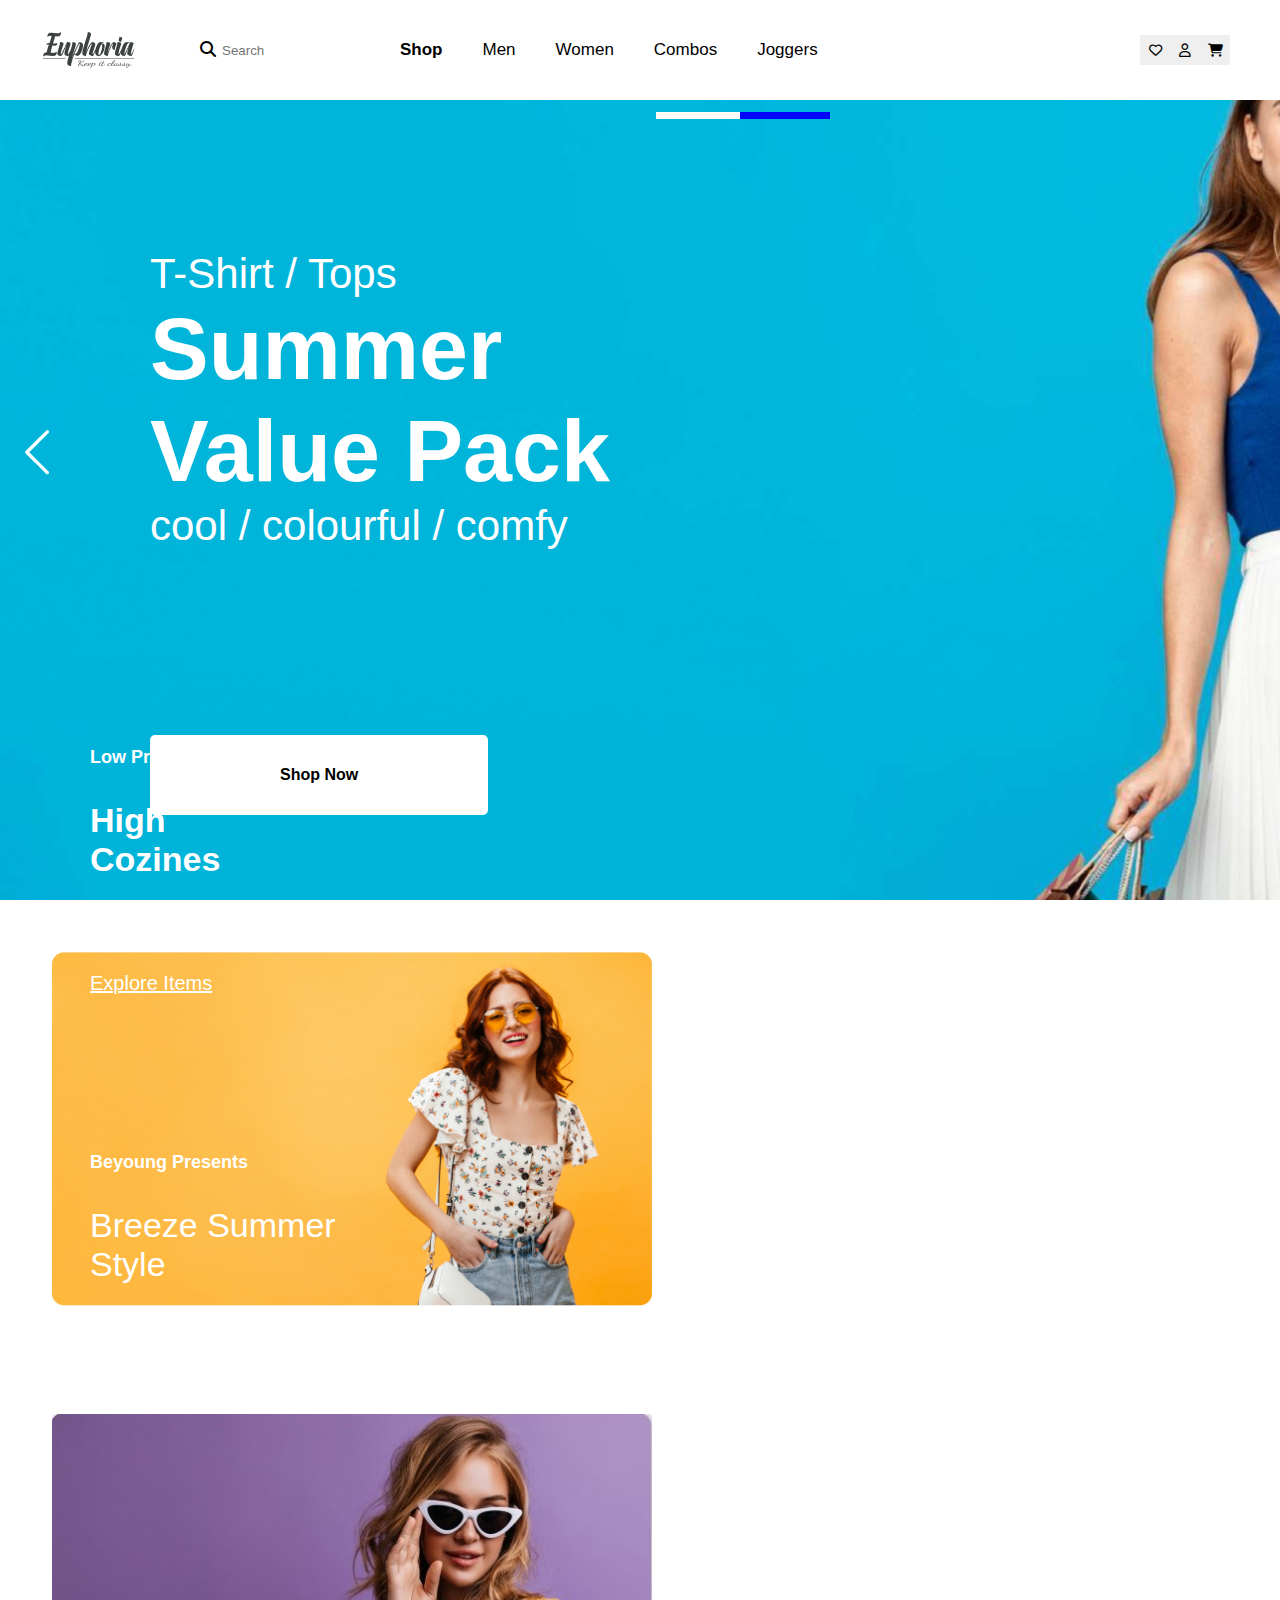
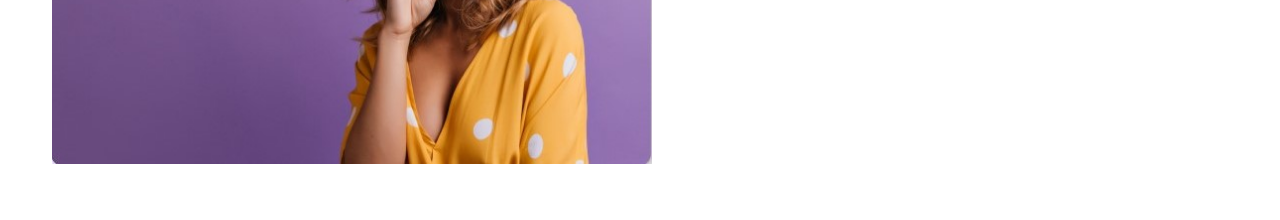
==== index.html @ ccf03753 "Add files via upload" ====
<!DOCTYPE html>
<head>
    <meta charset="UTF-8">
    <meta name="viewport" content="width=device-width, initial-scale=1.0">
    <title>Sukhoverkhov MobileFirst</title>
    <link rel="stylesheet" href="https://cdnjs.cloudflare.com/ajax/libs/font-awesome/6.4.2/css/all.min.css">
    <link rel="stylesheet" type="text/css" href="mobilefirst.css">
</head>
<body>
    <header class="header">
        <div class="content-wrap">
            <nav class="header-menu">
                <div class="logo">
                    <img src="images/taskbar.png" class="eup">
                </div>

                <div class="search-container">
                    <i class="fa-solid fa-magnifying-glass"></i>
                    <input type="text" placeholder="Search">
                </div>

                <div class="button-container">
                    <button class="favorite-button"><i class="fa-regular fa-heart"></i></button>
                    <button class="profile-button"><i class="fa-regular fa-user"></i></button>
                    <button class="cart-button"><i class="fa-solid fa-cart-shopping"></i></button>
                </div>

                <div class="main-menu">
                    <div id='menuIcons' class="main-menu_icons">
                        <i id='iconOpen' class="fa-solid fa-bars"></i>
                        <i id='iconClose' class="fa-solid fa-xmark hide"></i>
                    </div>
                    <ul id='mainMenu' class="menu-list hide">
                        <li>Shop</li>
                        <li>Men</li>
                        <li>Women</li>
                        <li>Combos</li>
                        <li>Joggers</li>
                    </ul>
                </div>
            </nav>
        </div>
    </header>
	
	
	<div class="lighblue-lady">
		<div class="arrows">
			<img src="images/arrowleft.png" class="left-arrow">
			
			<div class="right-arrow-container">
			<img src="images/arrowright.png" class="right-arrow">
			</div>
		</div>
		
		<div class="Shop-Now">
			<a href="#" class="shop-now-button">Shop Now</a>
		</div>
		
		<div class="LadyText">
			<div class="lady-text-1">
				T-Shirt / Tops
			</div>
			<div class="lady-text-2">
				Summer<br> Value Pack
			</div>
			<div class="lady-text-3">
				cool / colourful / comfy
			</div>
		</div>
		
			<div class="progress-bars">
            <div class="progress-bar active"></div>
            <div class="progress-bar"></div>	
        </div>
	</div>
	
	
	<div class="deals">	
		<div class="yellow">
				<img src="images/deal_yellow.jpg" class="deal-yellow">
				<div class="y-text-1">
				Low Price 
				</div>
				
				<div class="y-text-2">
				High<br>Cozines
				</div>
				
				<div class="y-text-3">
				UPTO 50% OFF
				</div>
				
				<div class="y-text-4">
				Explore Items
				</div>
		</div>
	
		<div class="purple">
			<img src="images/deal_purple.jpg" class="deal-purple">
				<div class="p-text-1">
				Beyoung Presents
				</div>
				
				<div class="p-text-2">
				Breeze Summer<br>Style
				</div>
			
				<div class="p-text-3">
				UPTO 50% OFF
				</div>
				
				<div class="p-text-4">
				Explore Items
				</div>
		</div>
		
	</div>
	
	
   
    <script src='scripts/script_sukhoverkhov.js'></script>
</body>
</html>
---- mobilefirst.css ----
* {
    margin: 0;
    padding: 0;
    box-sizing: border-box;
}

body {
	margin: 0;
}



/* Header */
.content-wrap {
    max-width: 100%;
    margin: 0 auto;
    padding: 0 20px;
}

.header-menu {
    display: flex;
    justify-content: space-between;
    height: 100px;
    align-items: center;
}

.logo {
	margin: 30px;
}

.search-container input[type="text"] {
    border: none;
    margin: 2px;
    outline: none;
}

.search-container {
	position: absolute;
	margin-left: 200px;
}

.button-container {
    display: flex;
	margin: 60px;
}

.button-container button {
    border: none;
    padding: 0;
    width: 30px;
    height: 30px;
}

.button-container button i {
    border: none;
}

.main-menu {
    font-family: "Causten", sans-serif;
    align-items: flex;
	margin-right: 600px;
}

.menu-list {
    list-style: none;
    position: absolute;
	background: #fff;
	width: 100px;
}

.main-menu i {
	cursor: pointer;
}

.hide {
	display: none;
}



/* Slider */
.lighblue-lady {
	height: 500px;
	width: 700px;
	background: url('images/slider.jpg') center center/cover no-repeat;
	background-size: cover;
}

.left-arrow {
	position: absolute;
	top: 34%;
	margin: 25px;
}

.right-arrow-container {
    display: flex;
    justify-content: flex-end;
}

.right-arrow {
	position: absolute;
	top: 35%;
	margin: 20px;
}

.shop-now-button {
	font-family: "Causten", sans-serif;
    display: inline-block;
    padding: 21px 80px; 
    background-color: #fff; 
    color: black; 
    text-decoration: none; 
    border-radius: 5px; 
    font-weight: bold;
	margin: 100px;
	position: absolute;
	top: 40%;
}

.shop-now-button:hover {
    background-color: #0056b3;
}

.lady-text-1 {
	font-family: 'Core Sans C', sans-serif;
    font-size: 22px;
	color: white; 
}

.lady-text-2 {
	font-family: 'Core Sans C', sans-serif;
    font-size: 48px;
	color: white; 
	font-weight: bold;
}

.lady-text-3 {
	font-family: 'Core Sans C', sans-serif;
    font-size: 22px;
	color: white; 
}

.LadyText {
	position: absolute;
	margin: 100px;
}

.progress-bars {
	text-align: center;
}

.progress-bar {
	display: inline-block;
	width: 90px; 
	height: 7px; 
	margin: -5px; 
	background-color: blue; 

}

.progress-bar.active {
	background-color: white; 

}



/* Deals */
.deal-yellow {
	width: 600px;
	margin: 52px;
}

.y-text-1 {
    font-family: Montserrat, sans-serif;
    font-size: 18px;
    font-weight: bold;
	color: white;
	margin: 90px;
	position: absolute;
	top: 73%;
}

.y-text-2 {
    font-family: 'Core Sans C', sans-serif;
    font-size: 34px;
    font-weight: bold;
	color: white;
	margin: 90px;
	position: absolute;
	top: 79%;
}

.y-text-3 {
    font-family: 'Core Sans C', sans-serif;
    font-size: 16px;
	color: white;
	margin: 90px;
	position: absolute;
	top: 90%;
}

.y-text-4 {
    font-family: 'Core Sans C', sans-serif;
    font-size: 20px;
    text-decoration: underline;
	color: white;
	margin: 90px;
	position: absolute;
	top: 98%;
}

.deal-purple {
	width: 600px;
	margin: 52px;

}

.p-text-1 {
    font-family: 'Core Sans C', sans-serif;
    font-size: 18px;
    font-weight: bold;
	color: white;
	margin: 90px;
	position: absolute;
	top: 118%;
}

.p-text-2 {
	font-family: 'Core Sans C', sans-serif;
    font-size: 34px;
	color: white;
	margin: 90px;
	position: absolute;
	top: 124%;
}

.p-text-3 {
	font-family: 'Core Sans C', sans-serif;
    font-size: 16px;
	color: white;
	margin: 90px;
	position: absolute;
	top: 138%;
}

.p-text-4 {
	font-family: 'Core Sans C', sans-serif;
	font-size: 20px;
	text-decoration: underline;
	color: white;
	margin: 90px;
	position: absolute;
	top: 143%;
}


/* Media queries */
@media (min-width: 680px) {
	
	/* Header */
    .main-menu i {
        display: none;
    }

    .main-menu {
        font-size: 17px;
    }

    .content-wrap {
        padding: 0;
    }

    .menu-list {
        position: static;
        display: flex;
        right: 0;
    }

    .menu-list li {
        margin: 0 20px;
    }

    .button-container {
		order: 3;
    }
	
	.menu-list li:first-child {
		font-weight: bold;
	}

	.menu-list li:not(:first-child) {
		font-weight: 100;
	}
	
	/* Slider */
	.lighblue-lady {
		height: 800px;
		width: 1485px;
		background: url('images/slider_pc.jpg');
	}
	
	.left-arrow {
		top: 45%;
	}

	.right-arrow {
		top: 46.3%;
	}
	
	.shop-now-button {
		margin: 150px;
		padding: 31px 130px;
		top: 65%;
	}
	
	.lady-text-1 {
		font-size: 42px;
	}

	.lady-text-2 {
		font-size: 88px;
	}

	.lady-text-3 {
		font-size: 42px;
	}

	.LadyText {
		margin: 150px;
	}

}

@media (min-width: 1485px) {
	/* Slider */
    .lighblue-lady {
        width: 100%;
        background: url('images/slider_pc.jpg');
    }
}

@media (min-width: 1800px) {
	/* Slider */
	.left-arrow {
		top: 43%;
	}
	
    .right-arrow {
		top: 43%;
	}
}
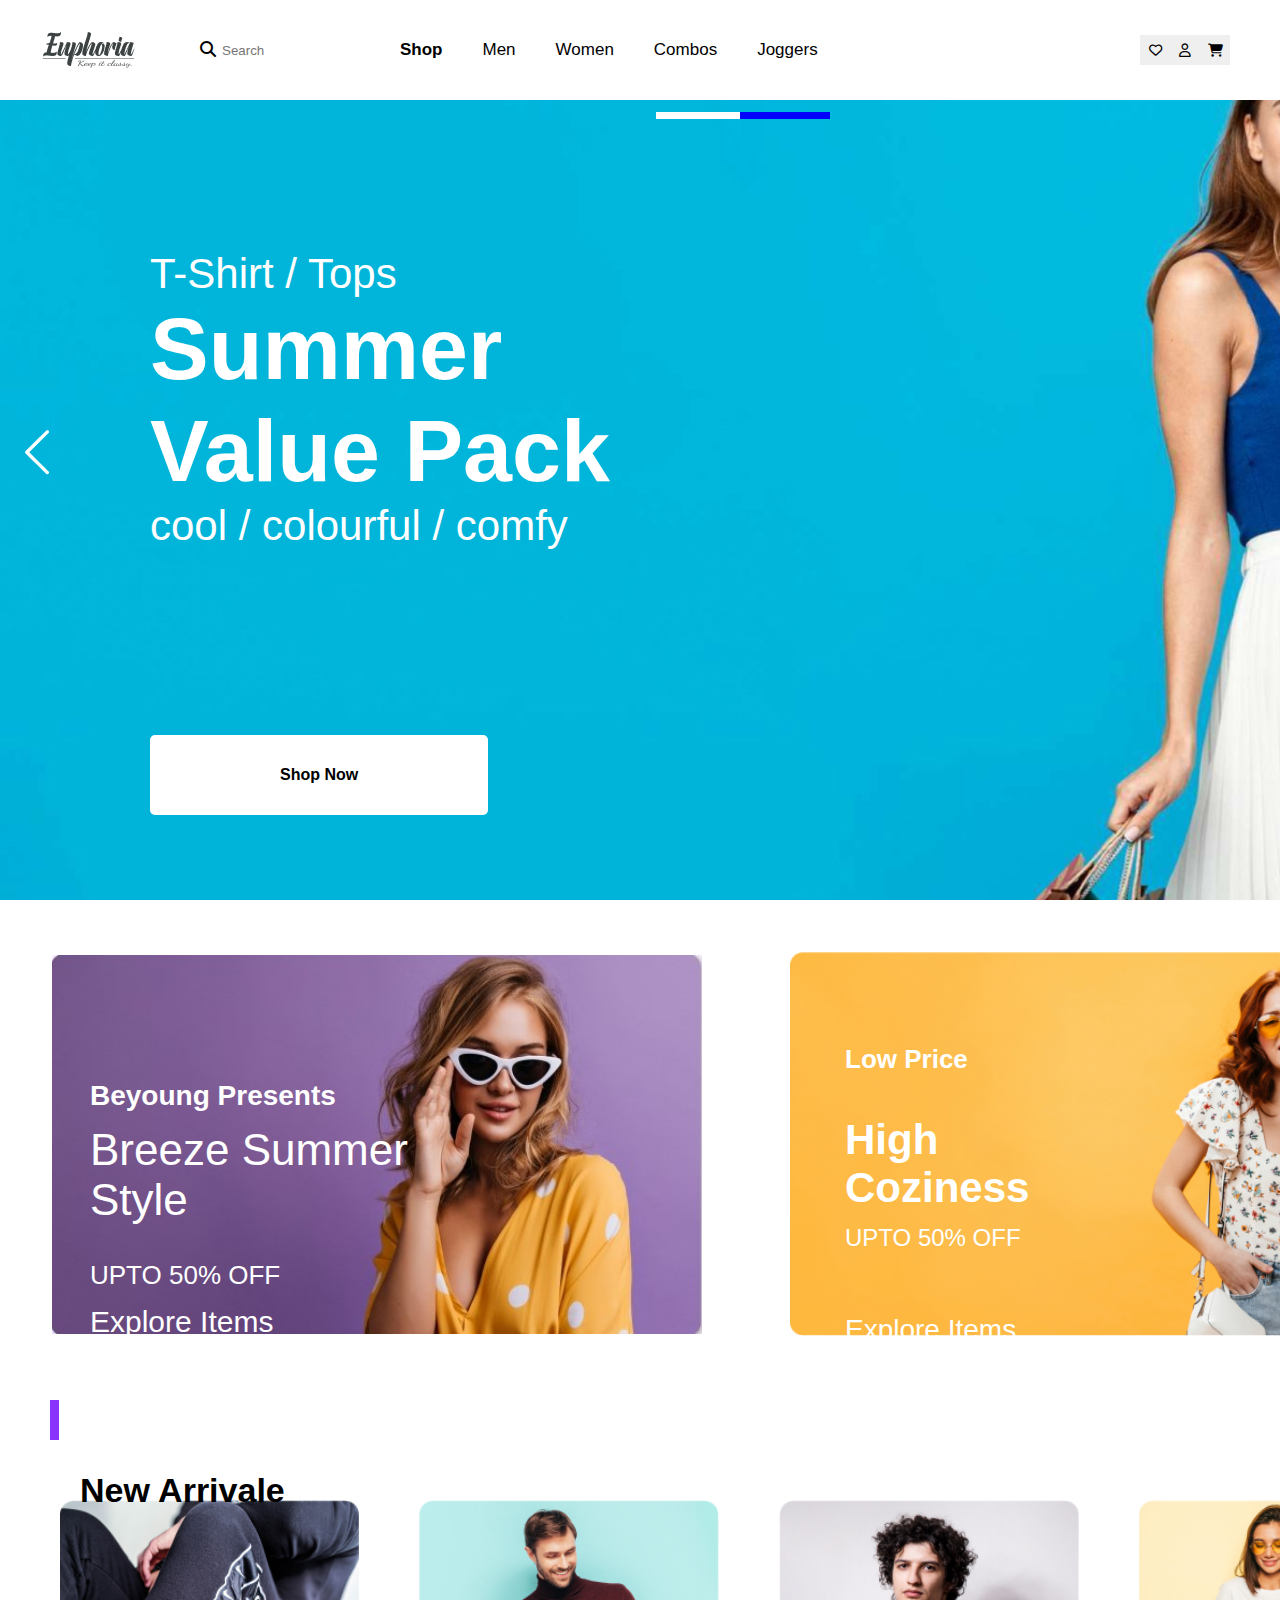
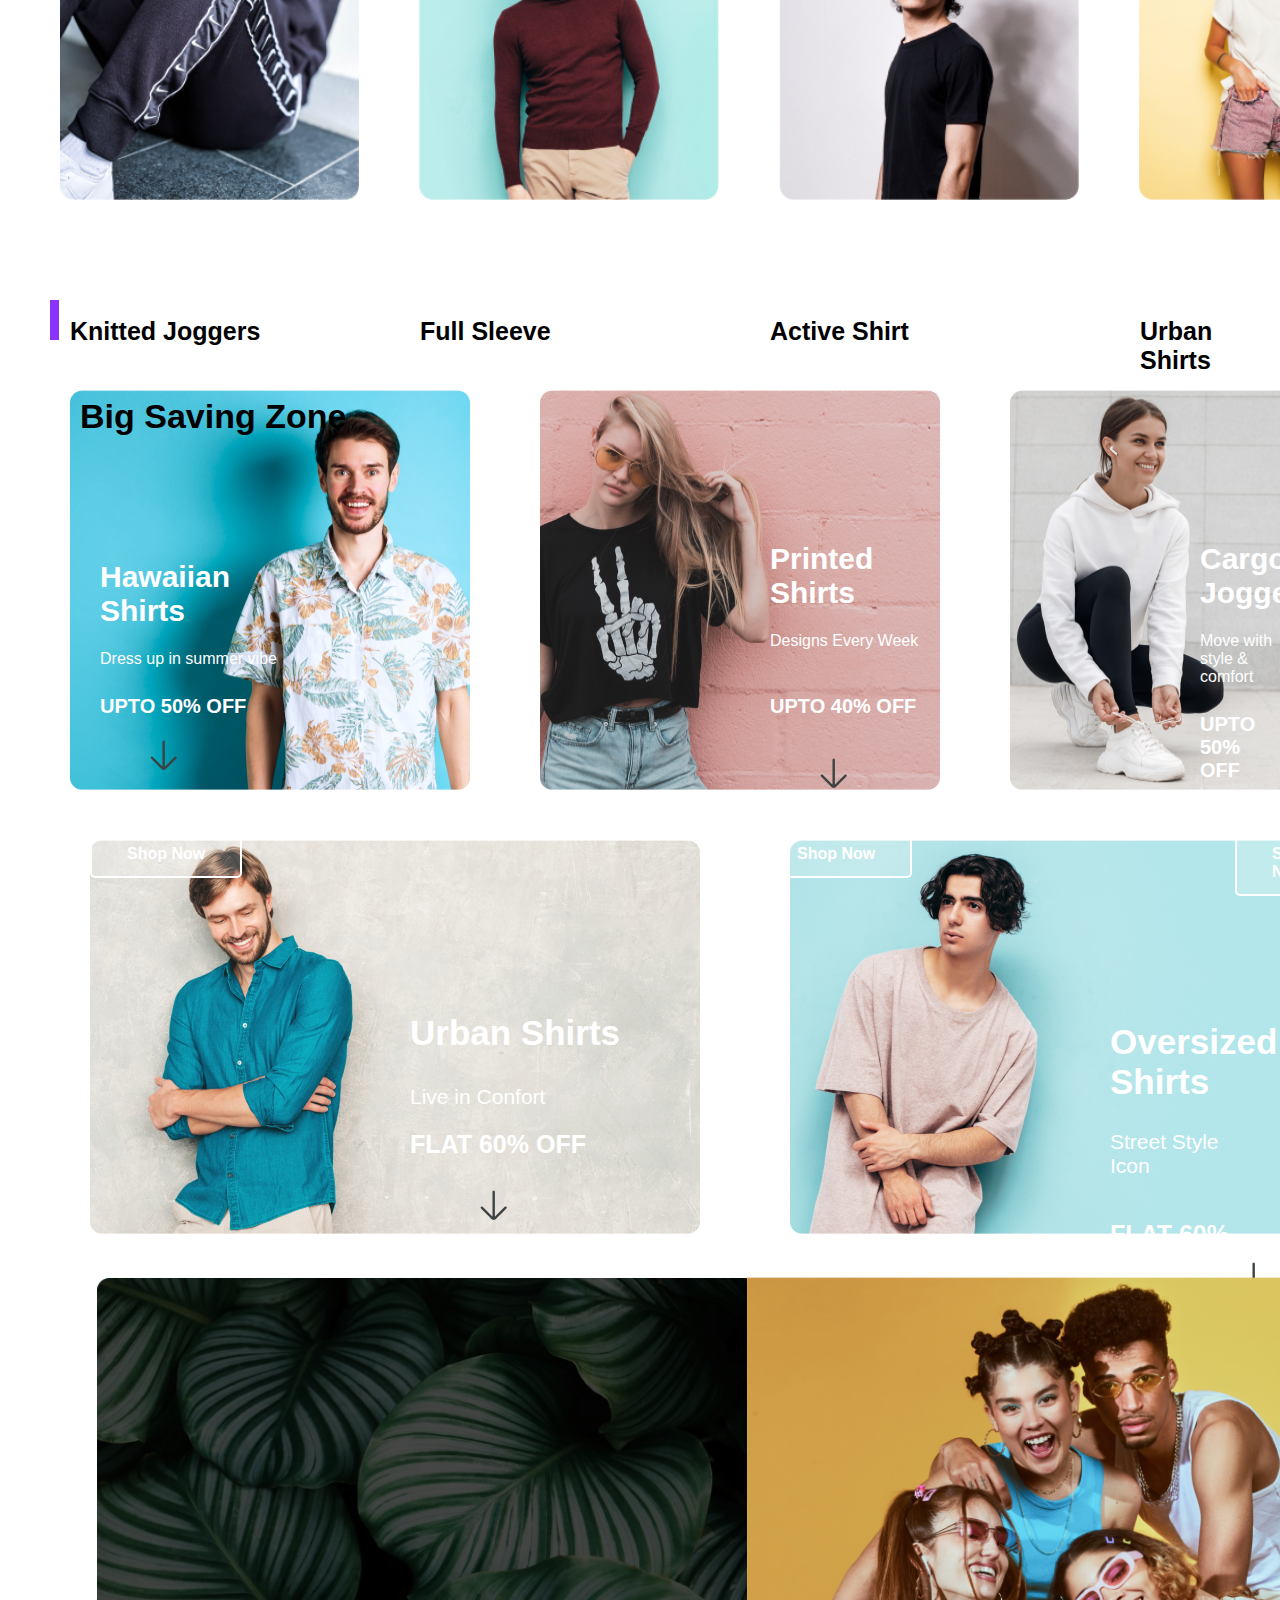
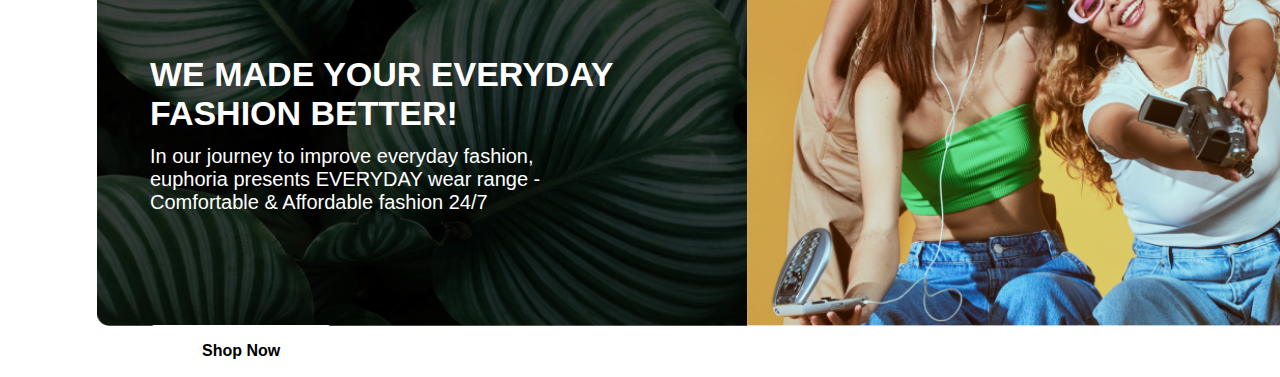
==== commit 9cfbebb9: "Add files via upload" ====
--- a/index.html
+++ b/index.html
@@ -75,49 +75,98 @@
 	</div>
 	
 	
-	<div class="deals">	
+	<div class="deals">
 		<div class="yellow">
-				<img src="images/deal_yellow.jpg" class="deal-yellow">
-				<div class="y-text-1">
-				Low Price 
-				</div>
-				
-				<div class="y-text-2">
-				High<br>Cozines
-				</div>
-				
-				<div class="y-text-3">
-				UPTO 50% OFF
-				</div>
-				
-				<div class="y-text-4">
-				Explore Items
-				</div>
+			<img src="images/deal_yellow.jpg" class="deal-yellow">
+			<div class="y-text-1">Low Price</div>
+			<div class="y-text-2">High<br>Coziness</div>
+			<div class="y-text-3">UPTO 50% OFF</div>
+			<div class="y-text-4">Explore Items</div>
 		</div>
-	
+
 		<div class="purple">
 			<img src="images/deal_purple.jpg" class="deal-purple">
-				<div class="p-text-1">
-				Beyoung Presents
-				</div>
-				
-				<div class="p-text-2">
-				Breeze Summer<br>Style
-				</div>
-			
-				<div class="p-text-3">
-				UPTO 50% OFF
-				</div>
-				
-				<div class="p-text-4">
-				Explore Items
-				</div>
+			<div class="p-text-1">Beyoung Presents</div>
+			<div class="p-text-2">Breeze Summer<br>Style</div>
+			<div class="p-text-3">UPTO 50% OFF</div>
+			<div class="p-text-4">Explore Items</div>
 		</div>
+	</div>
+	
+	<div class="New-Arrivale">
+		<div class="new-ar-rectangle"></div>
+		<div class="new-ar-rectangle-text">New Arrivale</div>
+		<div class = "new-ar-images">
+			<img src="images/new-arrival_1.png" class="new-ar-photo-1">
+			<div class = "new-ar-text-1"> Knitted Joggers </div>
+			<img src="images/new-arrival_2.png" class="new-ar-photo-2">
+			<div class = "new-ar-text-2"> Full Sleeve </div>
+			<img src="images/new-arrival_3.png" class="new-ar-photo-3">
+			<div class = "new-ar-text-3"> Active Shirt </div>
+			<img src="images/new-arrival_4.png" class="new-ar-photo-4">
+			<div class = "new-ar-text-4"> Urban Shirts </div>
+		</div>	
+	</div>
+	
+	<img src="images/arrow-down.png" class="img-arrow-1"> 
+	<img src="images/arrow-down.png" class="img-arrow-2"> 
+	<img src="images/arrow-down.png" class="img-arrow-3"> 
+	<div class="bsz-rectangle"></div>
+	<div class="bsz-rectangle-text">Big Saving Zone</div>	
+	<div class="big-saving-zone-1">	
+		<img src="images/big-saving-zone_1.png" class="bsz-photo-1">
+		<div class = "bsz-img1-text-1"> Hawaiian<br>Shirts </div>
+		<div class = "bsz-img1-text-2"> Dress up in summer vibe </div>
+		<div class = "bsz-img1-text-3"> UPTO 50% OFF </div>
 		
+		<div class="shop-now-1"> <a href="#" class="shop-now-button-1">Shop Now</a> </div>
+		
+		<img src="images/big-saving-zone_2.png" class="bsz-photo-2">
+		<div class = "bsz-img2-text-1"> Printed<br>Shirts </div>
+		<div class = "bsz-img2-text-2"> Designs Every Week </div>
+		<div class = "bsz-img2-text-3"> UPTO 40% OFF </div>
+
+		<div class="shop-now-2"> <a href="#" class="shop-now-button-2">Shop Now</a> </div>
+		
+		<img src="images/big-saving-zone_3.png" class="bsz-photo-3">
+		<div class = "bsz-img3-text-1"> Cargo<br>Joggers </div>
+		<div class = "bsz-img3-text-2"> Move with style & comfort </div>
+		<div class = "bsz-img3-text-3"> UPTO 50% OFF  </div>
+		
+		<div class="shop-now-3"> <a href="#" class="shop-now-button-3">Shop Now</a> </div>
+	</div>
+	<img src="images/arrow-down.png" class="img-arrow-4"> 
+	<img src="images/arrow-down.png" class="img-arrow-5"> 
+	<div class="big-saving-zone-2">	
+		<img src="images/big-saving-zone_4.png" class="bsz-photo-4">
+		<div class = "bsz-img4-text-1"> Urban Shirts </div>
+		<div class = "bsz-img4-text-2"> Live in Confort </div>
+		<div class = "bsz-img4-text-3"> FLAT 60% OFF </div>
+
+		<img src="images/big-saving-zone_5.png" class="bsz-photo-5">
+		<div class = "bsz-img5-text-1"> Oversized Shirts </div>
+		<div class = "bsz-img5-text-2"> Street Style Icon </div>
+		<div class = "bsz-img5-text-3"> FLAT 60% OFF  </div>
+	</div>
+	<div class = "shop-now_pc">
+		<div class="shop-now-1_pc"> <a href="#" class="shop-now-button-1_pc">Shop Now</a> </div>
+		<div class="shop-now-2_pc"> <a href="#" class="shop-now-button-2_pc">Shop Now</a> </div>
+		<div class="shop-now-3_pc"> <a href="#" class="shop-now-button-3_pc">Shop Now</a> </div>
+		<div class="shop-now-4"> <a href="#" class="shop-now-button-4">Shop Now</a> </div>
+		<div class="shop-now-5"> <a href="#" class="shop-now-button-5">Shop Now</a> </div>
 	</div>
 	
 	
-   
+	<div class="fashion-better">
+<div class="fashion-better-img">
+		<img src="images/Better_Fashion_1.png" class="fashion-better-img_1"> 
+		<img src="images/Better_Fashion_2.png" class="fashion-better-img_2"> 	
+	</div>
+		<div class = "fashion-text-1"> WE MADE YOUR EVERYDAY<br>FASHION BETTER! </div>
+		<div class = "fashion-text-2"> In our journey to improve everyday fashion,<br> euphoria presents EVERYDAY wear range - <br>Comfortable & Affordable fashion 24/7 </div>
+		<a href="#" class="shop-now-fashion-better">Shop Now</a> 	
+	</div>
+	
     <script src='scripts/script_sukhoverkhov.js'></script>
 </body>
 </html>
--- a/mobilefirst.css
+++ b/mobilefirst.css
@@ -7,7 +7,6 @@
 body {
 	margin: 0;
 }
-
 
 
 /* Header */
@@ -75,7 +74,6 @@
 .hide {
 	display: none;
 }
-
 
 
 /* Slider */
@@ -155,14 +153,12 @@
 	height: 7px; 
 	margin: -5px; 
 	background-color: blue; 
-
 }
 
 .progress-bar.active {
 	background-color: white; 
 
 }
-
 
 
 /* Deals */
@@ -223,7 +219,7 @@
 	color: white;
 	margin: 90px;
 	position: absolute;
-	top: 118%;
+	top: 126%;
 }
 
 .p-text-2 {
@@ -232,7 +228,7 @@
 	color: white;
 	margin: 90px;
 	position: absolute;
-	top: 124%;
+	top: 132%;
 }
 
 .p-text-3 {
@@ -241,7 +237,7 @@
 	color: white;
 	margin: 90px;
 	position: absolute;
-	top: 138%;
+	top: 146%;
 }
 
 .p-text-4 {
@@ -251,13 +247,318 @@
 	color: white;
 	margin: 90px;
 	position: absolute;
-	top: 143%;
+	top: 151%;
+}
+
+/* New Arrival */
+.new-ar-rectangle {
+	width: 9px; 
+	height: 40px; 
+	margin: 50px;
+	background-color: #8A33FD; 
+}
+
+.new-ar-rectangle-text {
+	font-family: 'Core Sans C', sans-serif;
+	font-size: 34px;
+	margin: 80px;
+	position: absolute;
+	top: 174.5%;
+	font-weight: bold;
+}	
+
+.new-ar-photo-1,
+.new-ar-photo-2,
+.new-ar-photo-3, 
+.new-ar-photo-4 {
+	width: 400px; 
+	margin-left: 150px;
+	margin-bottom: 50px;
+}
+
+.new-ar-text-1, 
+.new-ar-text-2, 
+.new-ar-text-3, 
+.new-ar-text-4 {
+	font-family: 'Causten', sans-serif;
+	font-size: 25px;
+	font-weight: bold;
+}
+
+.new-ar-text-1 {
+	margin-left: 250px;
+	position: absolute;
+	top: 242%;
+}
+
+
+.new-ar-text-2 {
+	margin-left: 280px;
+	position: absolute;
+	top: 295%;
+}
+
+
+.new-ar-text-3 {
+	margin-left: 265px;
+	position: absolute;
+	top: 348%;
+}
+
+
+.new-ar-text-4 {
+	margin-left: 265px;
+	position: absolute;
+	top: 402%;
+}
+
+/*Big Saving Zone*/
+.bsz-rectangle {
+	width: 9px; 
+	height: 40px; 
+	margin: 50px;
+	background-color: #8A33FD; 
+}
+
+.bsz-rectangle-text {
+	font-family: 'Core Sans C', sans-serif;
+	font-size: 34px;
+	margin: 80px;
+	position: absolute;
+	top: 404%;
+	font-weight: bold;
+}
+
+.bsz-photo-1,
+.bsz-photo-2,
+.bsz-photo-3 {
+	width: 400px;
+	height: 400px;
+	margin-left: 150px;
+	margin-bottom: 50px;
+}
+
+.bsz-photo-4, 
+.bsz-photo-5 {
+	display: none;
+}
+
+.bsz-img1-text-1 {
+	font-family: 'Core Sans C', sans-serif;
+    font-size: 30px;
+	font-weight: bold;
+	color: white; 
+	margin-left: 170px;
+	position: absolute;
+	top: 430%;
+}
+
+.bsz-img1-text-2 {
+	font-family: 'Causten', sans-serif;
+    font-size: 16px;
+	color: white; 
+	margin-left: 170px;
+	position: absolute;
+	top: 440%;
+}
+
+.bsz-img1-text-3 {
+	font-family: 'Causten', sans-serif;
+    font-size: 20px;
+	font-weight: bold;
+	color: white; 
+	margin-left: 170px;
+	position: absolute;
+	top: 446%;
+}
+
+.img-arrow-1 {
+	margin-left: 230px;
+	position: absolute;
+	top: 453%;
+}
+
+.shop-now-button-1 {
+	font-family: "Causten", sans-serif;
+    display: inline-block;
+    padding: 13px 35px; 
+    background-color: rgba(255, 255, 255, 0.2);
+    color: white; 
+    text-decoration: none; 
+    border-radius: 5px; 
+	border: 2px solid white;
+    font-weight: bold;	
+	margin-left: 170px;
+	position: absolute;
+	top: 460%;
+}
+
+.bsz-img2-text-1 {
+	font-family: 'Core Sans C', sans-serif;
+    font-size: 30px;
+	font-weight: bold;
+	color: white; 
+	margin-left: 350px;
+	position: absolute;
+	top: 481%;
+}
+
+.bsz-img2-text-2 {
+	font-family: 'Causten', sans-serif;
+    font-size: 16px;
+	color: white; 
+	margin-left: 350px;
+	position: absolute;
+	top: 492%;
+}
+
+.bsz-img2-text-3 {
+	font-family: 'Causten', sans-serif;
+    font-size: 20px;
+	font-weight: bold;
+	color: white; 
+	margin-left: 350px;
+	position: absolute;
+	top: 500%;
+}
+
+
+.img-arrow-2 {
+	margin-left: 410px;
+	position: absolute;
+	top: 507%;
+}
+
+
+.shop-now-button-2 {
+	font-family: "Causten", sans-serif;
+    display: inline-block;
+    padding: 13px 35px; 
+    background-color: rgba(255, 255, 255, 0.2);
+    color: white; 
+    text-decoration: none; 
+    border-radius: 5px; 
+	border: 2px solid white;
+    font-weight: bold;	
+	margin-left: 350px;
+	position: absolute;
+	top: 514%;
+}
+
+
+.bsz-img3-text-1 {
+	font-family: 'Core Sans C', sans-serif;
+    font-size: 30px;
+	font-weight: bold;
+	color: white; 
+	margin-left: 350px;
+	position: absolute;
+	top: 534%;
+}
+
+.bsz-img3-text-2 {
+	font-family: 'Causten', sans-serif;
+    font-size: 16px;
+	color: white; 
+	margin-left: 350px;
+	position: absolute;
+	top: 543%;
+}
+
+.bsz-img3-text-3 {
+	font-family: 'Causten', sans-serif;
+    font-size: 20px;
+	font-weight: bold;
+	color: white; 
+	margin-left: 350px;
+	position: absolute;
+	top: 552%;
+}
+
+.img-arrow-3 {
+	margin-left: 410px;
+	position: absolute;
+	top: 558%;
+}
+
+.shop-now-button-3 {
+	font-family: "Causten", sans-serif;
+    display: inline-block;
+    padding: 13px 35px; 
+    background-color: rgba(255, 255, 255, 0.2);
+    color: white; 
+    text-decoration: none; 
+    border-radius: 5px; 
+	border: 2px solid white;
+    font-weight: bold;	
+	margin-left: 350px;
+	position: absolute;
+	top: 565%;
+}
+
+.bsz-img4-text-1, 
+.bsz-img4-text-2, 
+.bsz-img4-text-3,
+.img-arrow-4,
+.shop-now-button-4, 
+.bsz-img5-text-1, 
+.bsz-img5-text-2, 
+.bsz-img5-text-3,
+.img-arrow-5,
+.shop-now-button-5,
+.shop-now-button-1_pc,
+.shop-now-button-2_pc,
+.shop-now-button-3_pc {
+	display: none;
+}	
+
+/*Better Fashion*/
+.fashion-better-img_1 {
+	margin: 44px;
+}
+
+.fashion-better-img_2 {
+	display: none;
+}
+
+.fashion-text-1 {
+	margin: 75px;
+	font-family: "Core Sans C", sans-serif;
+	font-size: 34px;
+	font-weight: bold;
+	position: absolute;
+	top: 600%;
+	color: white;
+}
+
+.fashion-text-2 {
+	margin: 75px;
+	margin-left: 500px;
+	font-family: "Causten", sans-serif;
+	font-size: 20px;
+	position: absolute;
+	top: 600%;
+	color: white;
+}
+
+.shop-now-fashion-better {
+	font-family: "Causten", sans-serif;
+    display: inline-block;
+    padding: 15px 50px; 
+    background-color: white;
+    color: black; 
+    text-decoration: none; 
+    border-radius: 5px; 
+	border: 2px solid white;
+    font-weight: bold;	
+	position: absolute;
+	top: 635%;
+	margin: 75px;
 }
 
 
 /* Media queries */
 @media (min-width: 680px) {
-	
 	/* Header */
     .main-menu i {
         display: none;
@@ -329,7 +630,429 @@
 	.LadyText {
 		margin: 150px;
 	}
-
+	
+	/* Deals */
+	.deal-yellow {
+		width: 650px;
+		position: absolute; 
+		margin-left: 790px;
+	}
+	
+	.deal-purple {
+		width: 650px;
+		position: absolute; 
+		margin-right: 1000px;
+		margin-top: 55px;
+	}
+	
+	.y-text-1 {
+		font-size: 26px;
+		top: 106%;
+		position: absolute;
+		margin-left: 845px;
+	}
+
+	.y-text-2 {
+		font-size: 42px;
+		top: 114%;
+		margin-left: 845px;
+	}
+
+	.y-text-3 {
+		font-size: 24px;
+		top: 126%;
+		margin-left: 845px;
+	}
+
+	.y-text-4 {
+		font-size: 28px;
+		top: 136%;
+		margin-left: 845px;
+	}
+
+	.p-text-1 {
+		font-size: 28px;
+		top: 110%;
+	}
+
+	.p-text-2 {
+		font-size: 44px;
+		top: 115%;
+	}
+
+	.p-text-3 {
+		font-size: 26px;
+		top: 130%;
+	}
+
+	.p-text-4 {
+		font-size: 30px;
+		top: 135%;
+	}
+	
+	/* New Arrival */
+	.new-ar-rectangle {
+		position: absolute;
+		margin-top: 500px;
+	}
+
+	.new-ar-rectangle-text {
+		position: absolute;
+		top: 154.5%;
+	}	
+	
+	.new-ar-images {
+		display: flex;
+		flex-direction: row; 
+	}
+
+	.new-ar-photo-1,
+	.new-ar-photo-2,
+	.new-ar-photo-3,
+	.new-ar-photo-4 {
+		width: 300px;
+		height: 300px;
+		margin-top: 600px;
+		margin-left: 60px;
+		display: flex;
+		flex-direction: row;
+	}
+	
+	.new-ar-text-1 {
+		margin-left: 70px;
+		position: absolute;
+		top: 213%;
+	}
+
+	.new-ar-text-2 {
+		margin-left: 420px;
+		position: absolute;
+		top: 213%;
+	}
+
+	.new-ar-text-3 {
+		margin-left: 770px;
+		position: absolute;
+		top: 213%;
+	}
+
+	.new-ar-text-4 {
+		margin-left: 1140px;
+		position: absolute;
+		top: 213%;
+	}
+	
+	/*Big Saving Zone*/
+	.bsz-rectangle-text {
+		top: 213%;
+	}	
+	
+	.big-saving-zone-1 {
+		display: flex;
+		flex-direction: row;
+	}
+	
+	.bsz-photo-1,
+	.bsz-photo-2,
+	.bsz-photo-3 {
+		width: 400px;
+		height: 400px;
+		margin-left: 70px;
+	}
+
+	.bsz-img1-text-1 {
+		margin-left: 100px;
+		position: absolute;
+		top: 240%;
+	}
+
+	.bsz-img1-text-2 {
+		margin-left: 100px;
+		position: absolute;
+		top: 250%;
+	}
+
+	.bsz-img1-text-3 {
+		margin-left: 100px;
+		position: absolute;
+		top: 255%;
+	}
+
+	.img-arrow-1 {
+		margin-left: 150px;
+		position: absolute;
+		top: 260%;
+	}
+		
+	.shop-now-button-1_pc {
+		font-family: "Causten", sans-serif;
+		display: inline-block;
+		padding: 13px 35px; 
+		background-color: rgba(255, 255, 255, 0.2);
+		color: white; 
+		text-decoration: none; 
+		border-radius: 5px; 
+		border: 2px solid white;
+		font-weight: bold;	
+		margin-left: 90px;
+		position: absolute;
+		top: 270%;
+	}
+
+	.bsz-img2-text-1 {
+		margin-left: 770px;
+		top: 238%;
+	}
+
+	.bsz-img2-text-2 {
+		margin-left: 770px;
+		top: 248%;
+	}
+
+	.bsz-img2-text-3 {
+		margin-left: 770px;
+		top: 255%;
+	}
+
+	.shop-now-button-2_pc {
+		font-family: "Causten", sans-serif;
+		display: inline-block;
+		padding: 13px 35px; 
+		background-color: rgba(255, 255, 255, 0.2);
+		color: white; 
+		text-decoration: none; 
+		border-radius: 5px; 
+		border: 2px solid white;
+		font-weight: bold;	
+		margin-left: 760px;
+		position: absolute;
+		top: 270%;
+	}
+	
+	.img-arrow-2 {
+		margin-left: 820px;
+		top: 262%;
+	}
+	
+	.bsz-img3-text-1 {
+		margin-left: 1200px;
+		top: 238%;
+	}
+
+	.bsz-img3-text-2 {
+		margin-left: 1200px;
+		top: 248%;
+	}
+
+	.bsz-img3-text-3 {
+		margin-left: 1200px;
+		top: 257%;
+	}
+
+	.shop-now-button-3_pc {
+		font-family: "Causten", sans-serif;
+		display: inline-block;
+		padding: 13px 35px; 
+		background-color: rgba(255, 255, 255, 0.2);
+		color: white; 
+		text-decoration: none; 
+		border-radius: 5px; 
+		border: 2px solid white;
+		font-weight: bold;	
+		margin-left: 1235px;
+		position: absolute;
+		top: 270%;
+	}
+	
+	.img-arrow-3 {
+		margin-left: 1295px;
+		top: 264%;
+	}
+
+	.shop-now-button-1,
+	.shop-now-button-2, 
+	.shop-now-button-3 {
+		display: none;
+	}
+	
+	.big-saving-zone-2 {
+		display: flex;
+		flex-direction: row;
+	}
+	
+	.bsz-photo-4, 
+	.bsz-photo-5 {
+		display: block;
+		margin-left: 90px;
+	}
+	
+	.bsz-img4-text-1 {
+		display: block;
+		font-family: 'Core Sans C', sans-serif;
+		font-size: 35px;
+		font-weight: bold;
+		color: white; 
+		margin-left: 380px;
+		position: absolute;
+		top: 287%;
+		padding: 30px;
+	}	 
+	
+	.bsz-img4-text-2 {
+		display: block;
+		font-family: 'Causten', sans-serif;
+		font-size: 21px;
+		color: white;  
+		margin-left: 380px;
+		position: absolute;
+		top: 295%;
+		padding: 30px;
+	}	 
+	
+	.bsz-img4-text-3 {
+		display: block;
+		font-family: 'Causten', sans-serif;
+		font-size: 25px;
+		font-weight: bold;
+		color: white; 
+		margin-left: 380px;
+		position: absolute;
+		top: 300%;
+		padding: 30px;
+	}	
+	
+	.img-arrow-4 {
+		display: block;
+		position: absolute;
+		top: 310%;
+		margin-left: 480px;
+	}	
+	
+	.shop-now-button-4 {
+		display: block;
+		font-family: "Causten", sans-serif;
+		display: inline-block;
+		padding: 13px 35px; 
+		background-color: rgba(255, 255, 255, 0.2);
+		color: white; 
+		text-decoration: none; 
+		border-radius: 5px; 
+		border: 2px solid white;
+		font-weight: bold;	
+		position: absolute;
+		top: 320%;
+		margin-left: 420px;
+	}	 
+
+	
+	.bsz-img5-text-1 {
+		display: block;
+		font-family: 'Core Sans C', sans-serif;
+		font-size: 35px;
+		font-weight: bold;
+		color: white; 
+		margin-left: 1080px;
+		position: absolute;
+		top: 288%;
+		padding: 30px;
+	}	 
+	
+	.bsz-img5-text-2 {
+		display: block;
+		font-family: 'Causten', sans-serif;
+		font-size: 21px;
+		color: white;  
+		margin-left: 1080px;
+		position: absolute;
+		top: 300%;
+		padding: 30px;
+	}	 
+	
+	.bsz-img5-text-3 {
+		display: block;
+		font-family: 'Causten', sans-serif;
+		font-size: 25px;
+		font-weight: bold;
+		color: white; 
+		margin-left: 1080px;
+		position: absolute;
+		top: 310%;
+		padding: 30px;
+	}	
+	
+	.img-arrow-5 {
+		display: block;
+		position: absolute;
+		top: 318%;
+		margin-left: 1240px;
+	}	
+	
+	.shop-now-button-5 {
+		display: block;
+		font-family: "Causten", sans-serif;
+		display: inline-block;
+		padding: 13px 35px; 
+		background-color: rgba(255, 255, 255, 0.2);
+		color: white; 
+		text-decoration: none; 
+		border-radius: 5px; 
+		border: 2px solid white;
+		font-weight: bold;	
+		position: absolute;
+		top: 323%;
+		margin-left: 1200px;
+	}	
+	
+	/*Better Fashion*/
+	.fashion-better-img {
+		display: flex;
+		flex-direction: row;
+	}
+	
+	.fashion-better-img_1,
+	.fashion-better-img_2 {
+		width: 650px;
+		height: 648px;
+		display: block;
+		position: absolute;
+	}
+	
+	.fashion-better-img_1 {
+		margin-left: 97px;
+	}
+	
+	.fashion-better-img_2 {
+		height: 649.49px;
+		position: absolute;
+		margin-top: 43px;
+		margin-left: 746px;
+	}
+
+	.fashion-text-1 {
+		margin: 150px;
+		top: 345%;
+		color: white;
+	}
+
+	.fashion-text-2 {
+		margin: 150px;
+		margin-left: 500px;
+		top: 345%;
+		color: white;
+	}
+
+	.shop-now-fashion-better {	
+		position: absolute;
+		top: 375%;
+		margin: 150px;
+	}
+
+}
+@media (min-width: 765px) {
+	.fashion-text-2 {
+		top: 355%;
+		margin-left: 150px;
+	}
 }
 
 @media (min-width: 1485px) {
@@ -338,6 +1061,280 @@
         width: 100%;
         background: url('images/slider_pc.jpg');
     }
+	
+	/* Deals */
+	.deal-yellow {
+		position: absolute; 
+		right: 0;
+	}
+	
+	.deal-purple {
+		position: absolute; 
+		left: 0;
+	}
+	
+	.y-text-1 {
+		position: absolute; 
+		right: 29%;
+		top: 104%;
+		font-size: 25px;
+	}
+
+	.y-text-2 {
+		position: absolute; 
+		right: 25.5%;
+		top: 113%;
+		font-size: 41px;
+	}
+
+	.y-text-3 {
+		position: absolute; 
+		right: 26%;
+		top: 124.5%;
+		font-size: 23px;
+	}
+
+	.y-text-4 {
+		position: absolute; 
+		right: 26%;
+		top: 136%;
+		font-size: 28px;
+	}
+
+	.p-text-1 {
+		top: 110%;
+		position: absolute;
+		left: 0;
+	}
+
+	.p-text-2 {
+		top: 115%;
+		position: absolute;
+		left: 0;
+	}
+
+	.p-text-3 {
+		top: 130%;
+		position: absolute;
+		left: 0;
+	}
+
+	.p-text-4 {
+		top: 135%;
+		position: absolute;
+		left: 0;
+	}
+	
+	/* New-Arrival */
+	.new-ar-images { 
+		justify-content: center;
+	}
+	
+	.new-ar-text-1 {
+		margin-right: 1200px;
+	}
+
+	.new-ar-text-2 {
+		margin-right: 880px;
+	}
+
+	.new-ar-text-3 {
+		margin-right: 490px;
+	}
+	
+	.new-ar-text-4 {
+		margin-right: 190px;
+	}
+	
+	/* Big Saving Zone */
+	.big-saving-zone-1 {
+		justify-content: center;
+		margin-right: 50px;
+	}
+	
+	.bsz-rectangle-text {
+		top: 213%;
+	}	
+	
+	.big-saving-zone-1 {
+		display: flex;
+		flex-direction: row;
+	}
+
+	.bsz-img1-text-1 {
+		margin-right: 1200px;
+	}
+
+	.bsz-img1-text-2 {
+		margin-right: 1160px;
+	}
+
+	.bsz-img1-text-3 {
+		margin-right: 1190px;
+	}
+	
+	.shop-now-button-1_pc {
+		background-color: black;
+		margin-left: 285px;
+		color: white;
+	}	
+	
+	.img-arrow-1 {
+		display: none;
+	}	
+			
+	.bsz-img2-text-1 {
+		margin-right: 550px;
+	}
+	
+	.bsz-img2-text-2,
+	.bsz-img2-text-3 {
+		margin-right: 500px;
+	}
+	
+	.shop-now-button-2_pc {
+		background-color: black;
+	}
+	
+	.img-arrow-2 {
+		display: none;
+	}
+	
+
+	.bsz-img3-text-1 {
+		margin-left: 1130px;
+	}
+	
+	.bsz-img3-text-2 {
+		margin-left: 1200px;
+	}
+
+	.bsz-img3-text-3 {
+		margin-left: 1160px;
+	}
+	
+	.shop-now-button-3_pc {
+		background-color: black;
+		color: white;
+	}	
+	
+	.shop-now-3_pc {
+		margin-right: 40px;
+	}
+	
+	.img-arrow-3 {
+		display: none;
+	}	
+	
+	.big-saving-zone-2 {
+		justify-content: center;
+		margin-right: 50px;
+	}
+	
+	.bsz-img4-text-1 {
+		margin-right: 780px;
+	}
+
+	.bsz-img4-text-2 {
+		margin-right: 840px;
+	}
+
+	.bsz-img4-text-3 {
+		margin-right: 800px;
+	}
+	
+	.img-arrow-4 {
+		display: none;
+	}
+	
+	.img-arrow-5 {
+		display: none;
+	}
+	
+	.shop-now-button-4 {
+		margin-left: 500px;
+	}	
+	.shop-now-button-5 {
+		margin-left: 1250px;
+	}	
+	
+	/* Better Fashion*/
+	.fashion-better-img {
+		justify-content: center;
+	}
+	
+	.fashion-better-img_1 {
+		margin-right: 700px;
+	}
+	
+	.fashion-better-img_2 {
+		margin-right: 70px;
+	}
+	
+}
+
+
+
+@media (min-width: 1600px) {
+	/* Slider */
+	.y-text-1 {
+		right: 26.3%;
+	}
+
+	.y-text-2 {
+		right: 23.5%;
+	}
+
+	.y-text-3 {
+		right: 24%;
+	}
+
+	.y-text-4 {
+		right: 24%;
+	}
+	
+}
+@media (min-width: 1700px) {
+	/*Fashion Better*/
+	.shop-now-button-1_pc {
+		margin-left: 240px;
+	}	
+	
+	.shop-now-button-2_pc {
+		margin-left: 900px;
+	}	
+	
+	.shop-now-button-3_pc {
+		margin-left: 1350px;
+	}
+}
+
+@media (min-width: 1750px) {
+	/* Slider */
+	.y-text-1 {
+		right: 24.5%;
+	}
+
+	.y-text-2 {
+		right: 21.5%;
+	}
+
+	.y-text-3 {
+		right: 22%;
+	}
+
+	.y-text-4 {
+		right: 22%;
+	}
+
+	
+	.shop-now-button-4 {
+		margin-left: 550px;
+	}	
+	
+	.shop-now-button-5 {
+		margin-left: 1300px;
+	}	
 }
 
 @media (min-width: 1800px) {
@@ -349,5 +1346,25 @@
     .right-arrow {
 		top: 43%;
 	}
-}
-
+	
+	/*Fashion Better*/
+	.shop-now-button-1_pc {
+		margin-left: 290px;
+	}
+	
+	.shop-now-button-2_pc {
+		margin-left: 950px;
+	}
+	
+	.shop-now-button-3_pc {
+		margin-left: 1400px;
+	}
+	
+	.shop-now-button-4 {
+		margin-left: 600px;
+	}	
+	.shop-now-button-5 {
+		margin-left: 1400px;
+	}	
+}
+
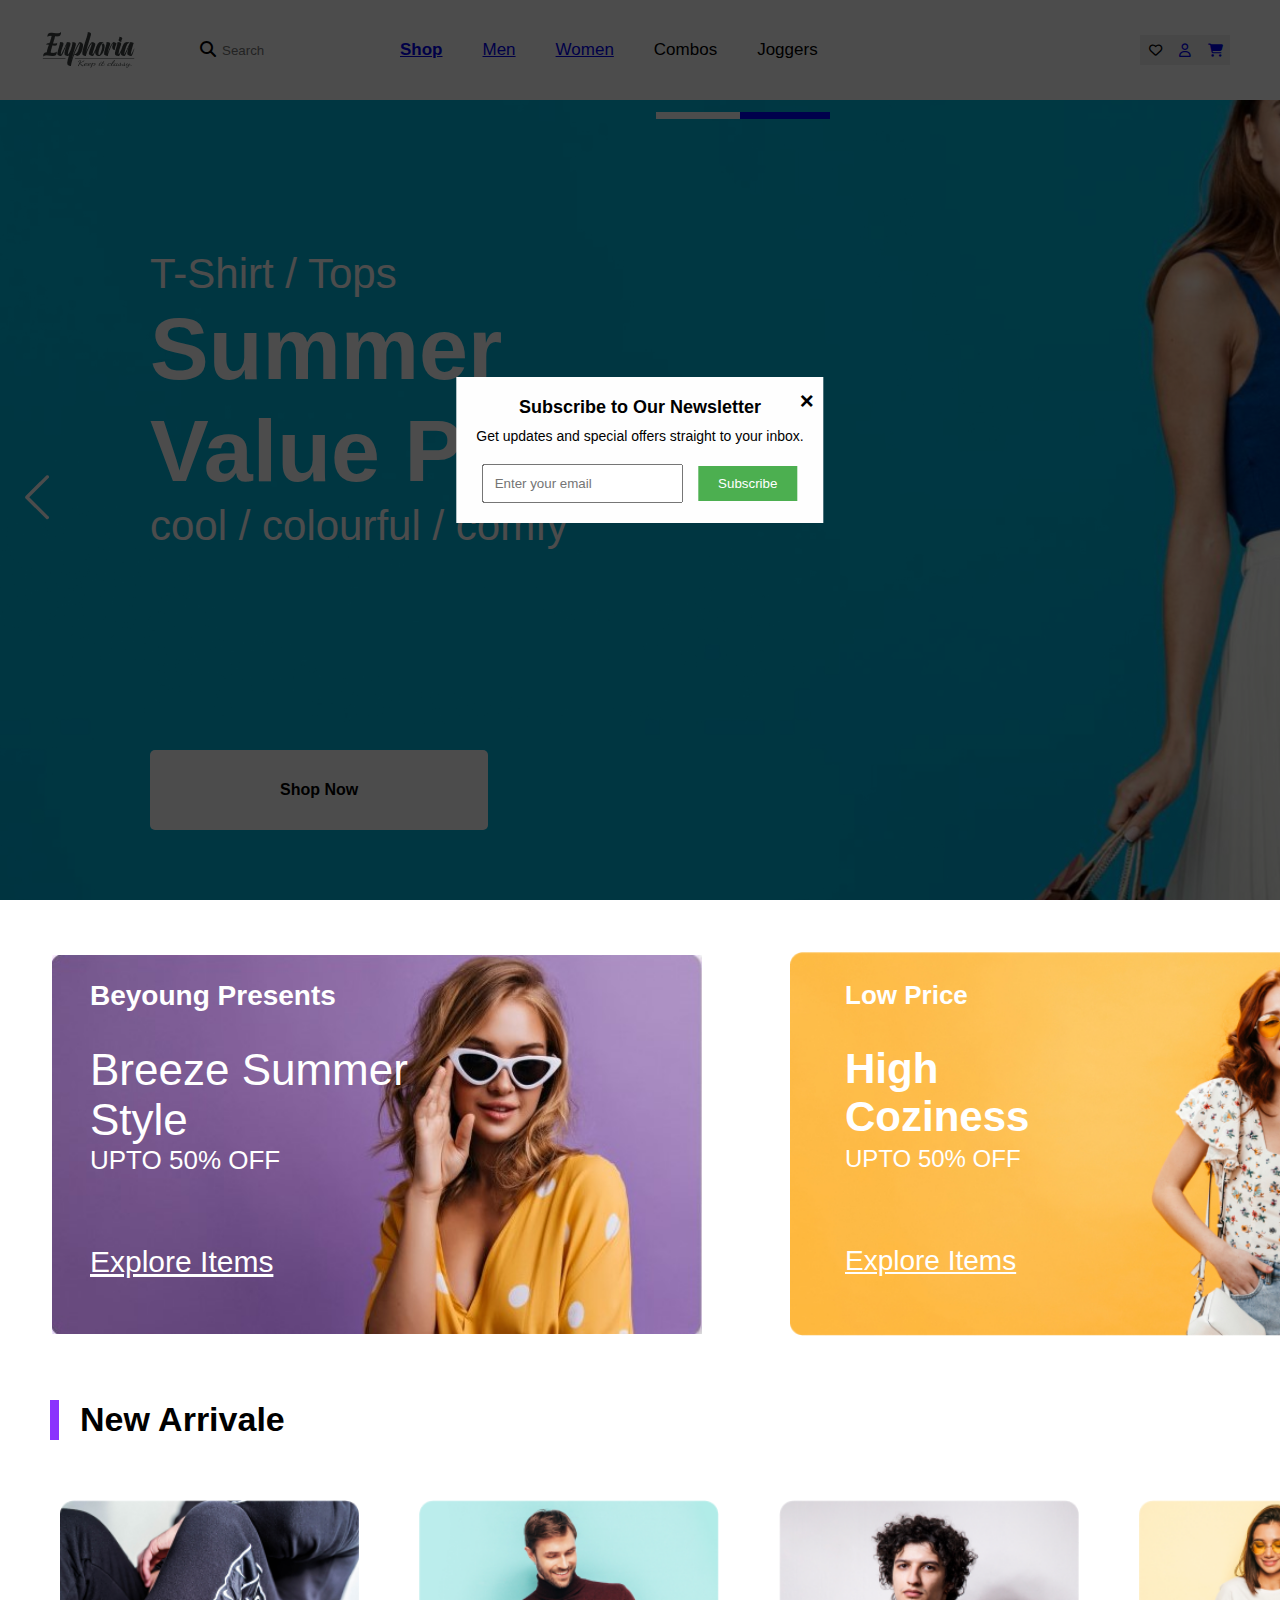
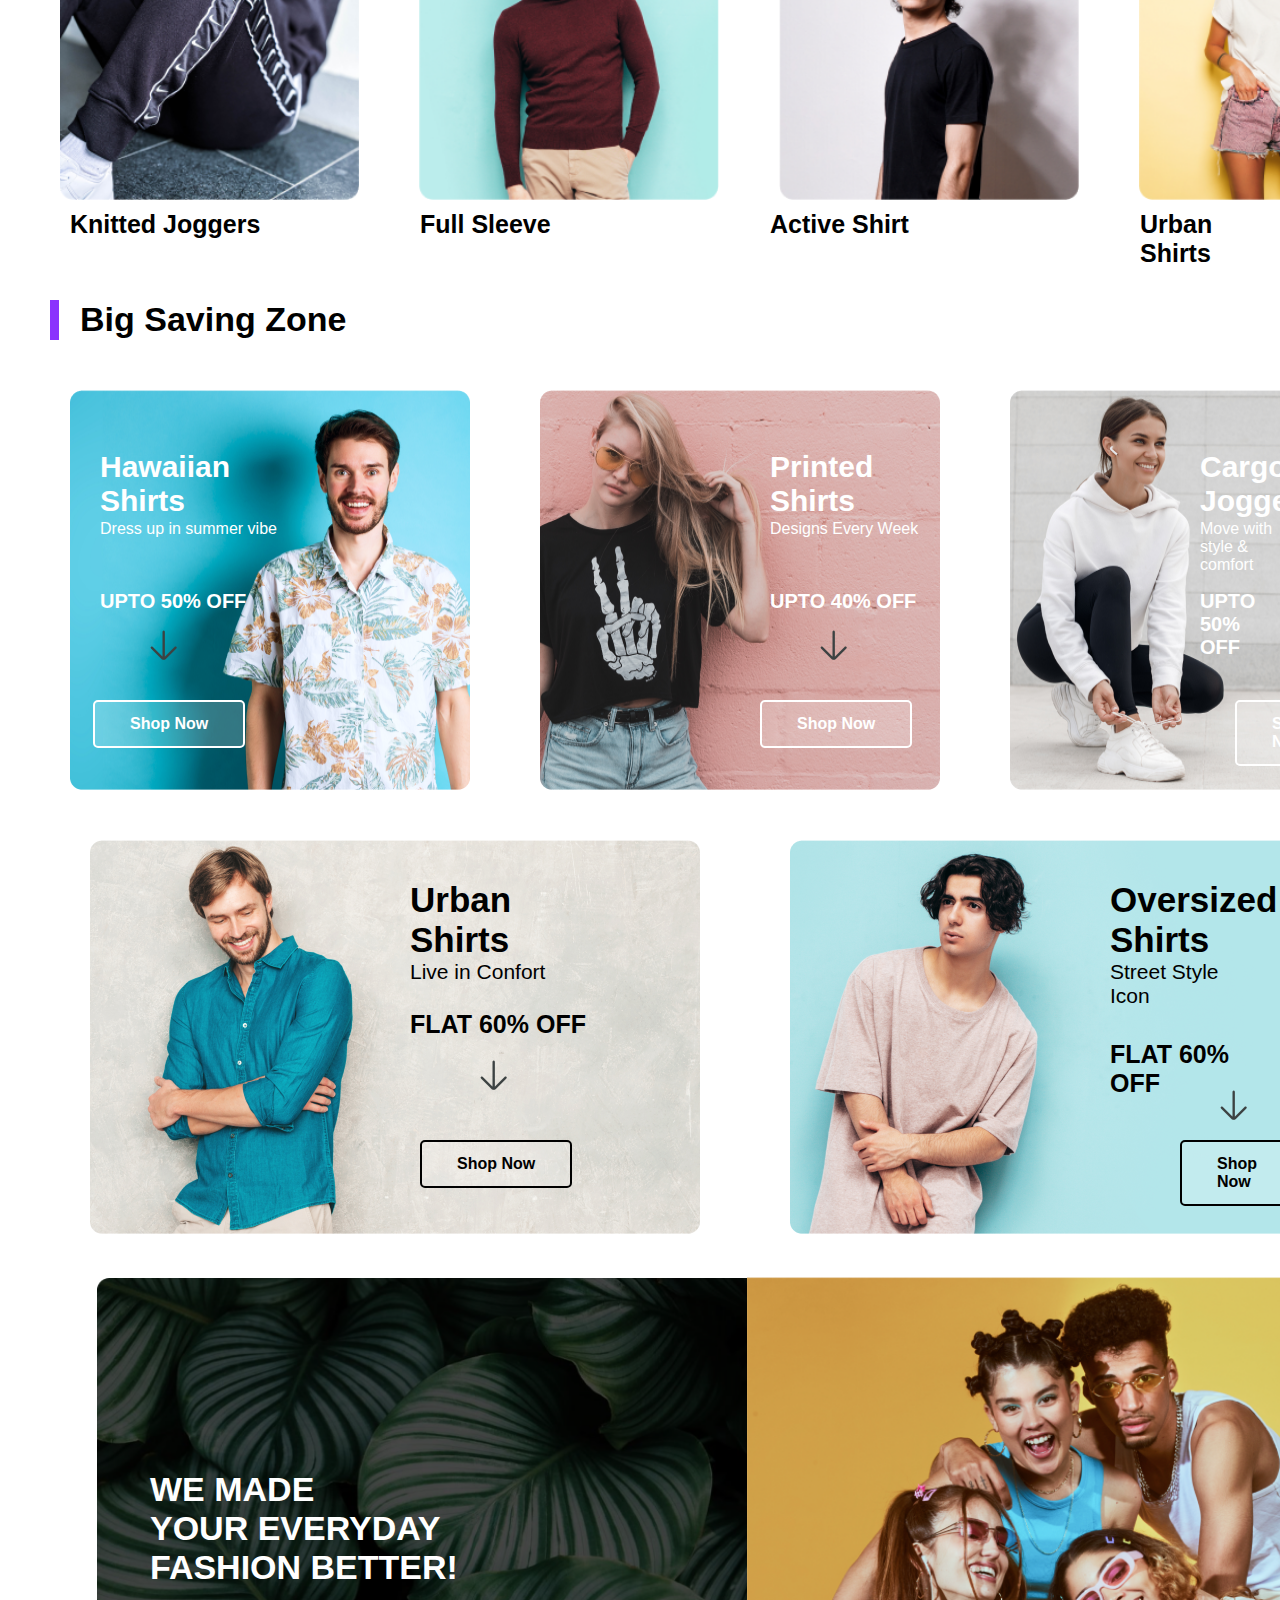
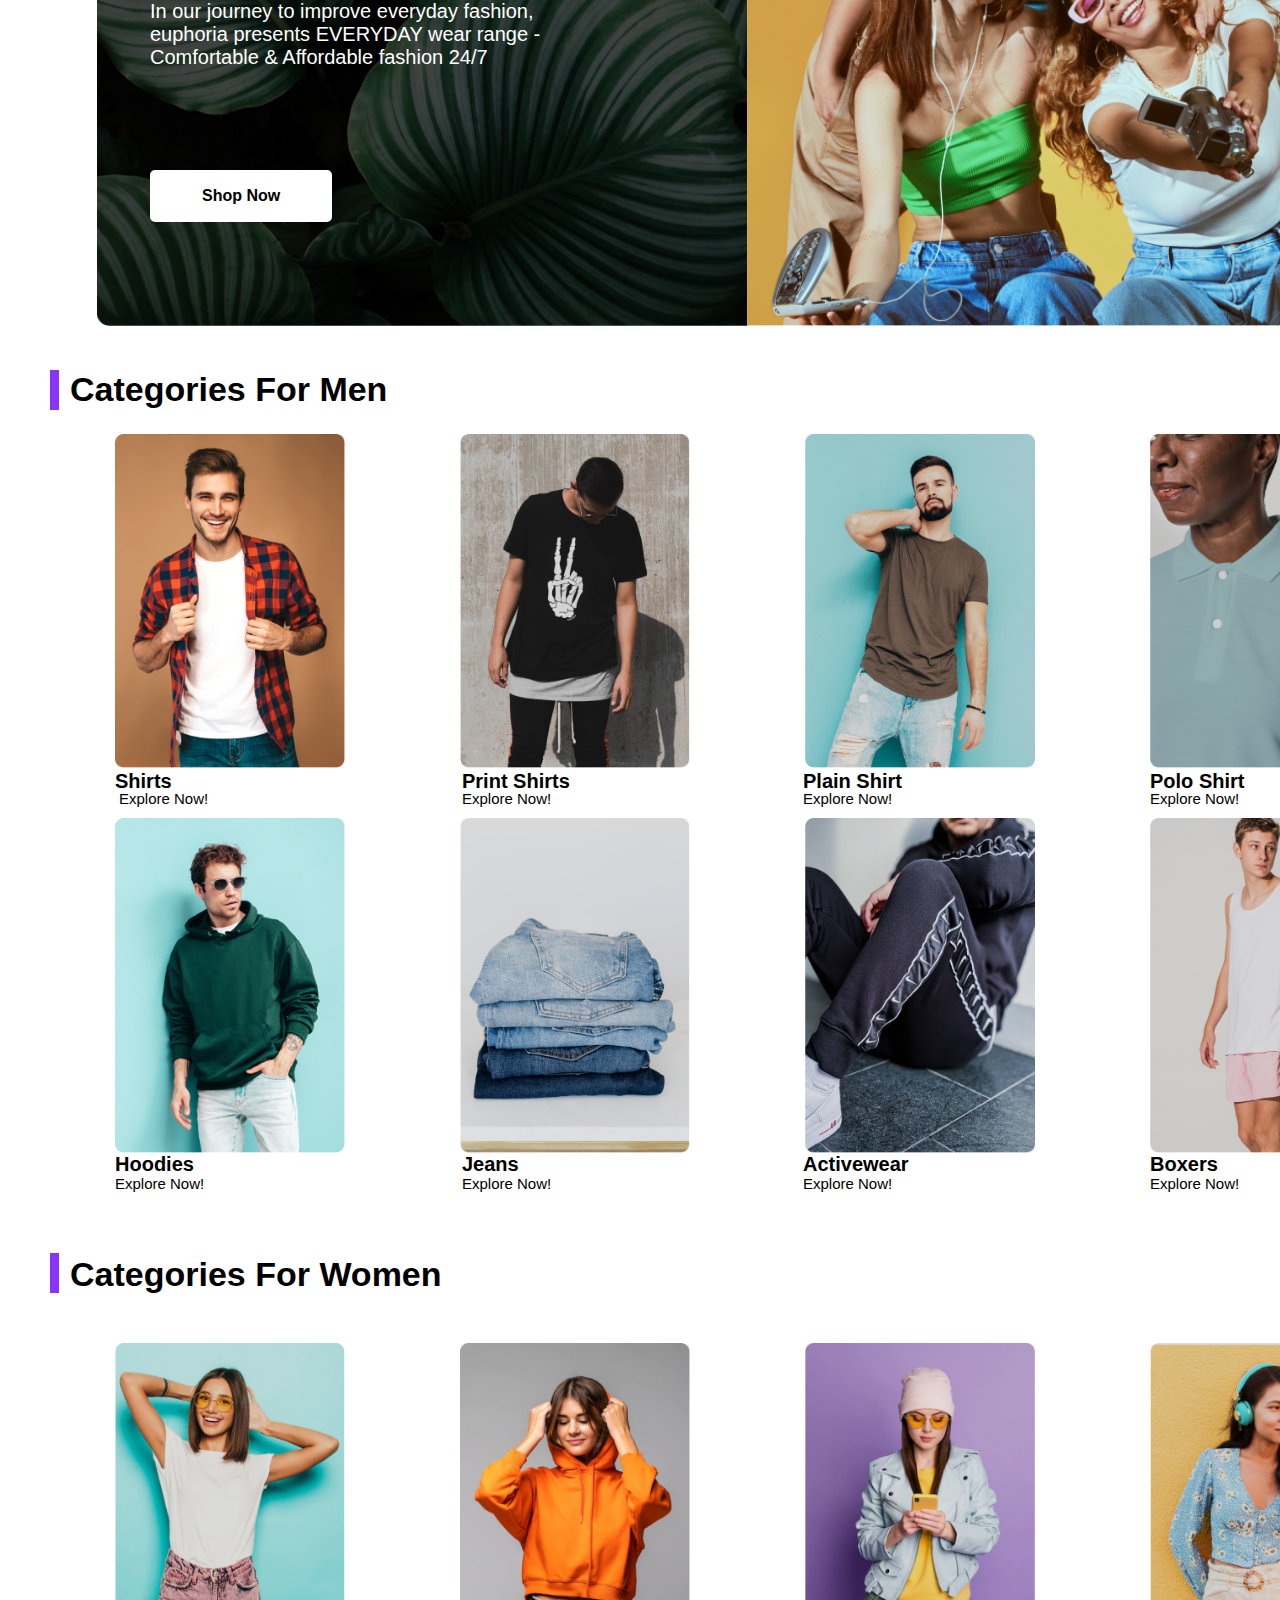
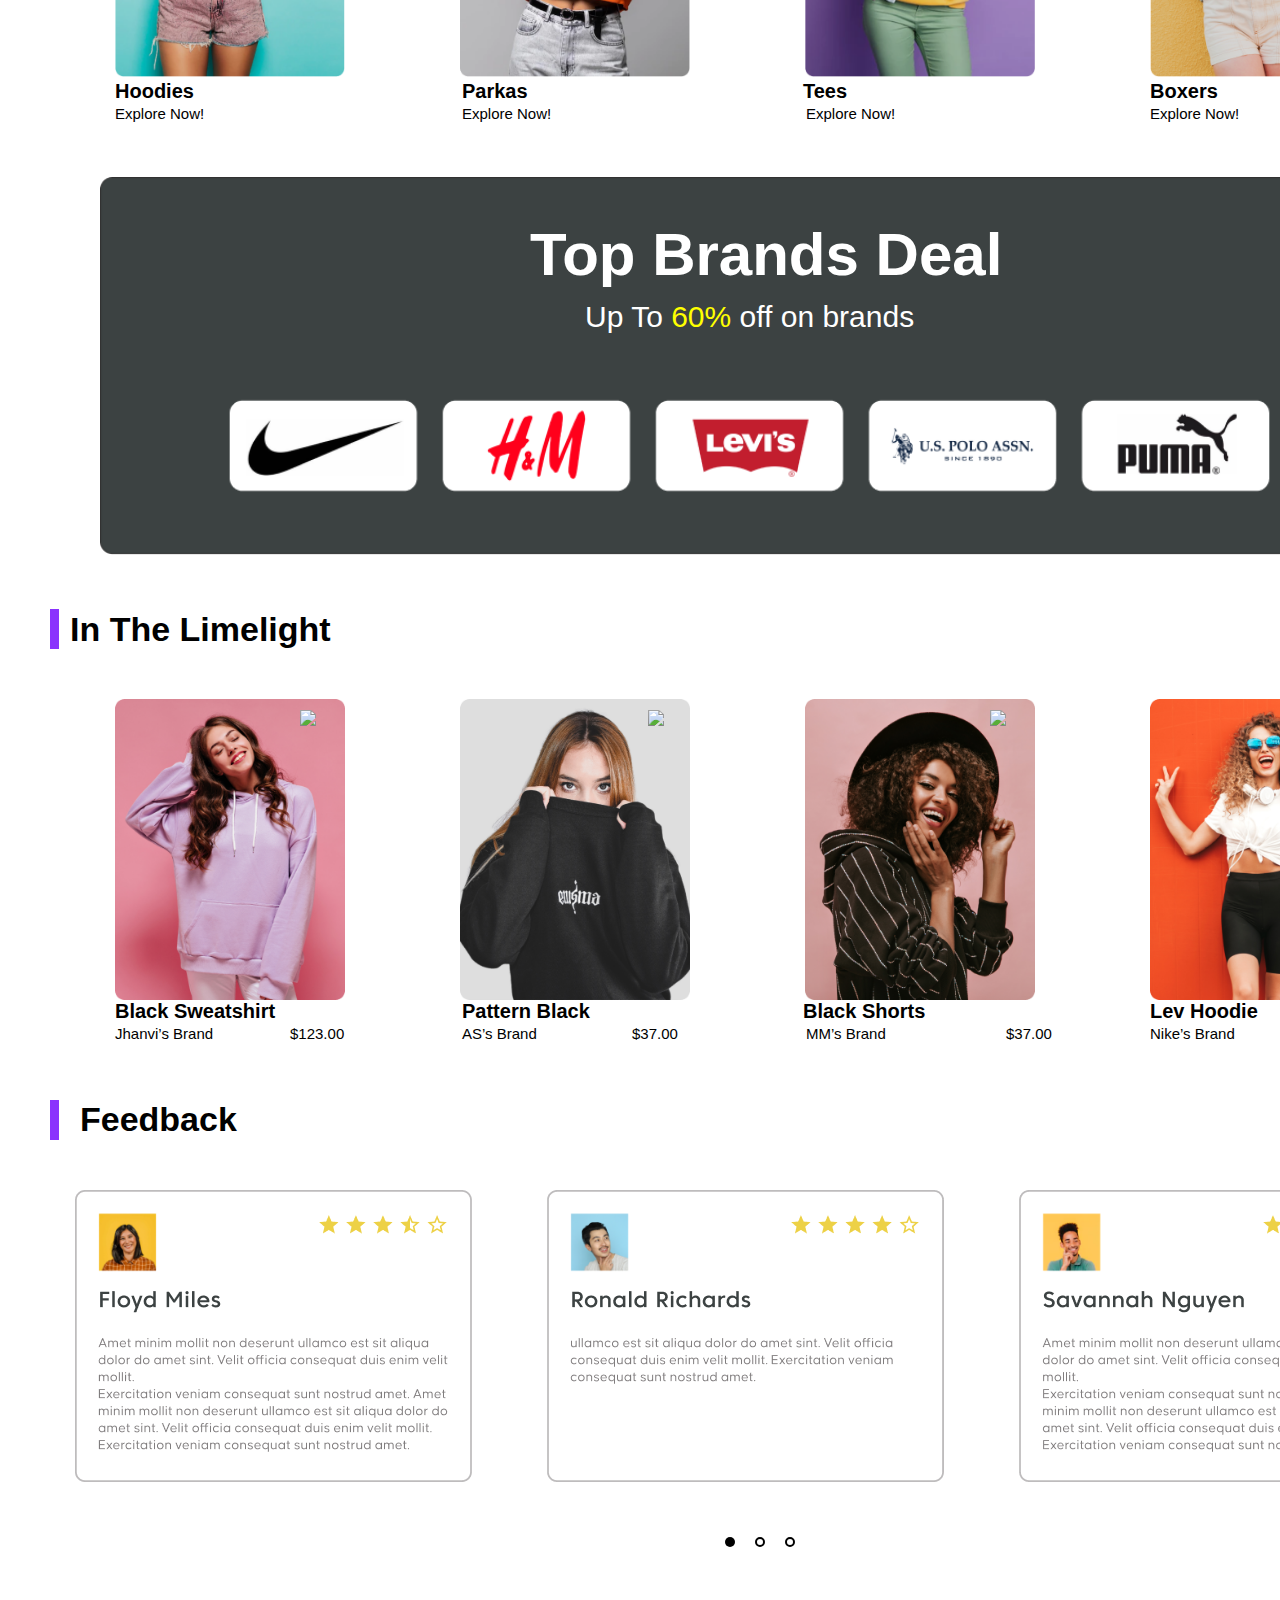
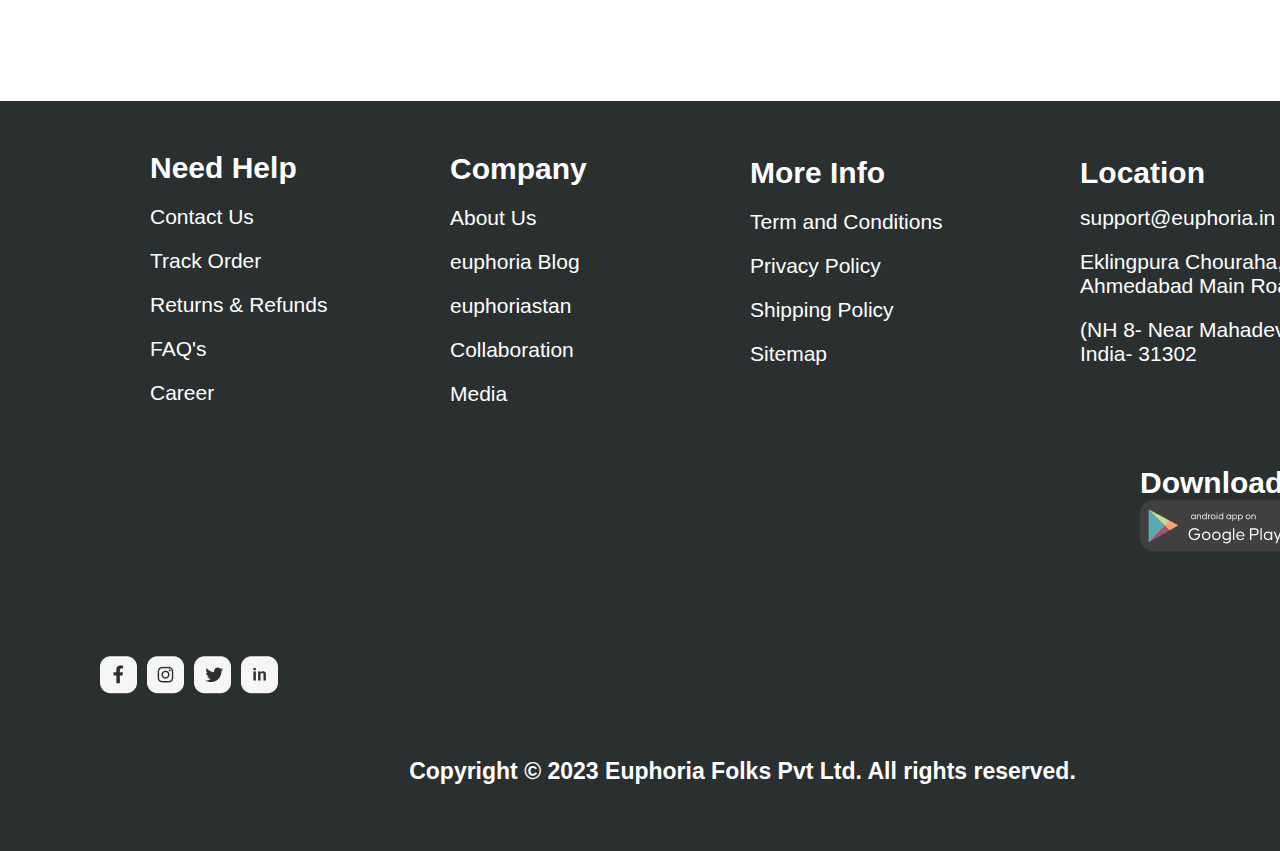
==== commit 9a693201: "Add files via upload" ====
--- a/index.html
+++ b/index.html
@@ -2,7 +2,7 @@
 <head>
     <meta charset="UTF-8">
     <meta name="viewport" content="width=device-width, initial-scale=1.0">
-    <title>Sukhoverkhov MobileFirst</title>
+    <title>Sukhoverkhov Main</title>
     <link rel="stylesheet" href="https://cdnjs.cloudflare.com/ajax/libs/font-awesome/6.4.2/css/all.min.css">
     <link rel="stylesheet" type="text/css" href="mobilefirst.css">
 </head>
@@ -21,8 +21,8 @@
 
                 <div class="button-container">
                     <button class="favorite-button"><i class="fa-regular fa-heart"></i></button>
-                    <button class="profile-button"><i class="fa-regular fa-user"></i></button>
-                    <button class="cart-button"><i class="fa-solid fa-cart-shopping"></i></button>
+                    <button class="profile-button"><a href="log-in_page.html"><i class="fa-regular fa-user"></i></a></button>
+                    <button class="cart-button"><a href="cart_page.html"><i class="fa-solid fa-cart-shopping"></i></a></button>
                 </div>
 
                 <div class="main-menu">
@@ -31,9 +31,9 @@
                         <i id='iconClose' class="fa-solid fa-xmark hide"></i>
                     </div>
                     <ul id='mainMenu' class="menu-list hide">
-                        <li>Shop</li>
-                        <li>Men</li>
-                        <li>Women</li>
+                        <li><a href="index.html">Shop</a></li>
+                        <li><a href="404.html">Men</a></li>
+                        <li><a href="women_page.html">Women</a></li>
                         <li>Combos</li>
                         <li>Joggers</li>
                     </ul>
@@ -42,7 +42,6 @@
         </div>
     </header>
 	
-	
 	<div class="lighblue-lady">
 		<div class="arrows">
 			<img src="images/arrowleft.png" class="left-arrow">
@@ -67,7 +66,6 @@
 				cool / colourful / comfy
 			</div>
 		</div>
-		
 			<div class="progress-bars">
             <div class="progress-bar active"></div>
             <div class="progress-bar"></div>	
@@ -139,12 +137,12 @@
 	<img src="images/arrow-down.png" class="img-arrow-5"> 
 	<div class="big-saving-zone-2">	
 		<img src="images/big-saving-zone_4.png" class="bsz-photo-4">
-		<div class = "bsz-img4-text-1"> Urban Shirts </div>
+		<div class = "bsz-img4-text-1"> Urban<br>Shirts </div>
 		<div class = "bsz-img4-text-2"> Live in Confort </div>
 		<div class = "bsz-img4-text-3"> FLAT 60% OFF </div>
 
 		<img src="images/big-saving-zone_5.png" class="bsz-photo-5">
-		<div class = "bsz-img5-text-1"> Oversized Shirts </div>
+		<div class = "bsz-img5-text-1"> Oversized<br>Shirts </div>
 		<div class = "bsz-img5-text-2"> Street Style Icon </div>
 		<div class = "bsz-img5-text-3"> FLAT 60% OFF  </div>
 	</div>
@@ -156,17 +154,181 @@
 		<div class="shop-now-5"> <a href="#" class="shop-now-button-5">Shop Now</a> </div>
 	</div>
 	
-	
 	<div class="fashion-better">
-<div class="fashion-better-img">
-		<img src="images/Better_Fashion_1.png" class="fashion-better-img_1"> 
-		<img src="images/Better_Fashion_2.png" class="fashion-better-img_2"> 	
-	</div>
-		<div class = "fashion-text-1"> WE MADE YOUR EVERYDAY<br>FASHION BETTER! </div>
+		<div class="fashion-better-img">
+			<img src="images/Better_Fashion_1.png" class="fashion-better-img_1"> 
+			<img src="images/Better_Fashion_2.png" class="fashion-better-img_2"> 	
+		</div>
+		<div class = "fashion-text-1"> WE MADE<br>YOUR EVERYDAY<br>FASHION BETTER! </div>
 		<div class = "fashion-text-2"> In our journey to improve everyday fashion,<br> euphoria presents EVERYDAY wear range - <br>Comfortable & Affordable fashion 24/7 </div>
 		<a href="#" class="shop-now-fashion-better">Shop Now</a> 	
 	</div>
 	
+		<div class="men-rectangle"></div>		
+		<div class="men-text">Categories For Men</div>
+	<div class="сategories-for-men-1">	
+		<img src="images/Men_1.png" class="men-photo-1">
+		<img src="images/arrow_1.png" class="men-arrow-1">
+		<div class = "men_1-text-1"> Shirts</div>
+		<div class = "men_1-text-2"> Explore Now! </div>
+		<img src="images/Men_2.png" class="men-photo-2">
+		<img src="images/arrow_1.png" class="men-arrow-2">
+		<div class = "men_2-text-1"> Print Shirts</div>
+		<div class = "men_2-text-2"> Explore Now! </div>
+		<img src="images/Men_3.png" class="men-photo-3">
+		<img src="images/arrow_1.png" class="men-arrow-3">
+		<div class = "men_3-text-1"> Plain Shirt </div>
+		<div class = "men_3-text-2"> Explore Now! </div>
+		<img src="images/Men_4.png" class="men-photo-4">
+		<img src="images/arrow_1.png" class="men-arrow-4">
+		<div class = "men_4-text-1"> Polo Shirt</div>
+		<div class = "men_4-text-2"> Explore Now! </div>
+	</div>
+	<div class="сategories-for-men-2">
+		<img src="images/Men_5.png" class="men-photo-5">
+		<img src="images/arrow_1.png" class="men-arrow-5">
+		<div class = "men_5-text-1"> Hoodies </div>
+		<div class = "men_5-text-2"> Explore Now! </div>
+		<img src="images/Men_6.png" class="men-photo-6">
+		<img src="images/arrow_1.png" class="men-arrow-6">
+		<div class = "men_6-text-1"> Jeans</div>
+		<div class = "men_6-text-2"> Explore Now! </div>
+		<img src="images/Men_7.png" class="men-photo-7">
+		<img src="images/arrow_1.png" class="men-arrow-7">
+		<div class = "men_7-text-1"> Activewear</div>
+		<div class = "men_7-text-2"> Explore Now! </div>
+		<img src="images/Men_8.png" class="men-photo-8">
+		<img src="images/arrow_1.png" class="men-arrow-8">
+		<div class = "men_8-text-1"> Boxers</div>
+		<div class = "men_8-text-2"> Explore Now! </div>
+	</div>
+	
+		<div class="women-rectangle"></div>		
+		<div class="women-text">Categories For Women</div>
+	<div class="сategories-for-women-1">
+		<img src="images/Women_1.png" class="women-photo-1">
+		<img src="images/arrow_1.png" class="women-arrow-1">
+		<div class = "women_1-text-1"> Hoodies </div>
+		<div class = "women_1-text-2"> Explore Now! </div>
+		<img src="images/Women_2.png" class="women-photo-2">
+		<img src="images/arrow_1.png" class="women-arrow-2">
+		<div class = "women_2-text-1"> Parkas</div>
+		<div class = "women_2-text-2"> Explore Now! </div>
+		<img src="images/Women_3.png" class="women-photo-3">
+		<img src="images/arrow_1.png" class="women-arrow-3">
+		<div class = "women_3-text-1"> Tees</div>
+		<div class = "women_3-text-2"> Explore Now! </div>
+		<img src="images/Women_4.png" class="women-photo-4">
+		<img src="images/arrow_1.png" class="women-arrow-4">
+		<div class = "women_4-text-1"> Boxers</div>
+		<div class = "women_4-text-2"> Explore Now! </div>
+	</div>
+	
+	<div class="top-brands-deal">
+		<img src="images/TopBrandsDeal.png" class="brand-photo">
+		<div class = "brand-text-1">Top Brands Deal </div>
+		<div class = "brand-text-2"> Up To <span class="highlight">60%</span> off on brands</div>
+	</div>
+	
+		<div class="limelight-rectangle"></div>		
+		<div class="limelight-text">In The Limelight</div>
+	<div class="in_the_limelight">
+		<img src="images/heart.png" class="limelight-heart-1">
+		<img src="images/Limelight_1.png" class="limelight-photo-1">
+		<div class = "limelight_1-text-1"> Black Sweatshirt </div>
+		<div class = "limelight_1-text-2"> Jhanvi’s Brand </div>
+		<div class = "limelight_1-text-3"> $123.00 </div>
+		<img src="images/heart.png" class="limelight-heart-2">
+		<img src="images/Limelight_2.png" class="limelight-photo-2">
+		<div class = "limelight_2-text-1"> Pattern Black </div>
+		<div class = "limelight_2-text-2"> AS’s Brand </div>
+		<div class = "limelight_2-text-3"> $37.00 </div>
+		<img src="images/heart.png" class="limelight-heart-3">
+		<img src="images/Limelight_3.png" class="limelight-photo-3">
+		<div class = "limelight_3-text-1"> Black Shorts </div>
+		<div class = "limelight_3-text-2"> MM’s Brand </div>
+		<div class = "limelight_3-text-3"> $37.00 </div>
+		<img src="images/heart.png" class="limelight-heart-4">
+		<img src="images/Limelight_4.png" class="limelight-photo-4">
+		<div class = "limelight_4-text-1"> Lev Hoodie </div>
+		<div class = "limelight_4-text-2"> Nike’s Brand </div>
+		<div class = "limelight_4-text-3"> $119.00 </div>
+	</div>
+	
+	<div class="feedback-text">Feedback</div>
+	<div class="feedback-rectangle"></div>
+
+	<div class="feedback">
+		<img src="images/Card01.png" class="feedback-photo-1">
+		<img src="images/Card02.png" class="feedback-photo-2">
+		<img src="images/Card03.png" class="feedback-photo-3"> 
+	</div>
+	
+	<div class="circle-container">
+		<div class="circle one"></div>
+		<div class="circle two"></div>
+		<div class="circle three"></div>
+	</div>
+	
+	<div class="grey-end"> 
+		<div class = "grey">
+			<div class="grey-end-text"> 
+				<div class = "need-help">
+					<div class = "grey-text-1"> Need Help </div>
+					<div class = "grey-text-2"> Contact Us </div>
+					<div class = "grey-text-3"> Track Order </div>
+					<div class = "grey-text-4"> Returns & Refunds </div>
+					<div class = "grey-text-5"> FAQ's </div>
+					<div class = "grey-text-6"> Career </div>
+				</div>
+				<div class = "company">
+					<div class = "grey-text-7"> Company </div>
+					<div class = "grey-text-8"> About Us </div>
+					<div class = "grey-text-9"> euphoria Blog </div>
+					<div class = "grey-text-10"> euphoriastan </div>
+					<div class = "grey-text-11"> Collaboration </div>
+					<div class = "grey-text-12"> Media </div>
+				</div>
+				<div class = "more-info">
+					<div class = "grey-text-13"> More Info </div>
+					<div class = "grey-text-14"> Term and Conditions </div>
+					<div class = "grey-text-15"> Privacy Policy </div>
+					<div class = "grey-text-16"> Shipping Policy </div>
+					<div class = "grey-text-17"> Sitemap </div>
+				</div>
+				<div class = "location">
+					<div class = "grey-text-18"> Location </div>
+					<div class = "grey-text-19"> support@euphoria.in </div>
+					<div class = "grey-text-20"> Eklingpura Chouraha, <br>Ahmedabad Main Road </div>
+					<div class = "grey-text-21"> (NH 8- Near Mahadev Hotel) Udaipur, <br>India- 31302 </div>
+				</div>
+			</div>
+		<div class = "app">
+			<div class = "grey-text-22"> Download The App </div>
+			<img src="images/google.png" class="grey-picture-1">
+			<img src="images/iphone.png" class="grey-picture-2">
+		</div>
+			<img src="images/soc-media.png" class="grey-picture-3"> 
+			<div class = "grey-text-23"> Copyright © 2023 Euphoria Folks Pvt Ltd. All rights reserved.  </div>
+		</div>
+	</div>
+	
+	<div id="myModal" class="modal">
+		<div class="modal-content">
+		  <span class="close" id="closeModalBtn">&times;</span>
+		  <h2 class="modal-title">Subscribe to Our Newsletter</h2>
+		  <p class="modal-text">Get updates and special offers straight to your inbox.</p>
+		  <form class="modal-form" id="subscribeForm">
+			<input type="email" class="modal-input" placeholder="Enter your email" required>
+			<button type="submit" class="modal-button">Subscribe</button>
+		  </form>
+		</div>
+	</div>
+	  
+
+	<script src="https://unpkg.com/swiper/swiper-bundle.min.js"></script>	
+	<script src='scripts/swiper_up_sukhoverkhov.js'></script>
+	<script src='scripts/modal_sukhoverkhov.js'></script>
     <script src='scripts/script_sukhoverkhov.js'></script>
 </body>
 </html>
--- a/mobilefirst.css
+++ b/mobilefirst.css
@@ -1,1370 +1,2 @@
-* {
-    margin: 0;
-    padding: 0;
-    box-sizing: border-box;
-}
+*,body{margin:0}.close,.main-menu i,.modal-button,.swiper-button{cursor:pointer}.close,.lady-text-2,.p-text-1,.shop-now-button,.y-text-1,.y-text-2{font-weight:700}.grey-text-23,.modal-content,.progress-bars{text-align:center}*{padding:0;-webkit-box-sizing:border-box;box-sizing:border-box}.modal{display:none;position:fixed;top:0;left:0;width:100%;height:100%;background-color:rgba(0,0,0,.7)}.modal-content{position:absolute;top:50%;left:50%;-webkit-transform:translate(-50%,-50%);-ms-transform:translate(-50%,-50%);transform:translate(-50%,-50%);background-color:#fefefe;padding:20px;font-family:Arial,sans-serif}.main-menu,.shop-now-button{font-family:Causten,sans-serif}.close{position:absolute;top:0;right:0;font-size:24px;padding:10px}.modal-title{font-size:18px;margin-bottom:10px}.modal-text{font-size:14px;margin-bottom:15px}.modal-form{margin-top:20px}.modal-input{padding:10px;margin-right:10px}.modal-button{padding:10px 20px;background-color:#4caf50;color:#fff;border:none}.swiper-button{position:fixed;bottom:20px;right:20px;width:40px;height:40px;background-color:#fff;border:2px solid #000;border-radius:50%;display:none;-webkit-box-align:center;-ms-flex-align:center;align-items:center;-webkit-box-pack:center;-ms-flex-pack:center;justify-content:center;-webkit-transition:background-color .3s,border-color .3s;-o-transition:background-color .3s,border-color .3s;transition:background-color .3s,border-color .3s}.left-arrow,.menu-list,.right-arrow,.search-container{position:absolute}.content-wrap{max-width:100%;margin:0 auto;padding:0 20px}.header-menu{display:-webkit-box;display:-ms-flexbox;display:flex;-webkit-box-pack:justify;-ms-flex-pack:justify;justify-content:space-between;height:100px;-webkit-box-align:center;-ms-flex-align:center;align-items:center}.logo{margin:30px}.search-container input[type=text]{border:none;margin:2px;outline:0}.search-container{margin-left:200px}.button-container{display:-webkit-box;display:-ms-flexbox;display:flex;margin:60px}.button-container button{border:none;padding:0;width:30px;height:30px}.button-container button i{border:none}.shop-now-button,.shop-now-button-1{text-decoration:none;border-radius:5px}.main-menu{margin-right:600px}.menu-list{list-style:none;background:#fff;width:100px}.bsz-img4-text-1,.bsz-img4-text-2,.bsz-img4-text-3,.bsz-img5-text-1,.bsz-img5-text-2,.bsz-img5-text-3,.bsz-photo-4,.bsz-photo-5,.fashion-better-img_2,.hide,.img-arrow-4,.img-arrow-5,.shop-now-button-1_pc,.shop-now-button-2_pc,.shop-now-button-3_pc,.shop-now-button-4,.shop-now-button-5{display:none}.lighblue-lady{height:500px;width:700px;background:url('images/slider.jpg') center center/cover no-repeat}.left-arrow{top:300px;margin:25px}.right-arrow-container{display:-webkit-box;display:-ms-flexbox;display:flex;-webkit-box-pack:end;-ms-flex-pack:end;justify-content:flex-end}.right-arrow{top:305px;margin:20px}.LadyText,.shop-now-button{position:absolute;margin:100px}.shop-now-button{display:inline-block;padding:21px 80px;background-color:#fff;color:#000;top:350px}.lady-text-1,.lady-text-2,.lady-text-3{font-family:'Core Sans C',sans-serif;color:#fff}.p-text-4,.y-text-4{text-decoration:underline}.shop-now-button:hover{background-color:#0056b3}.lady-text-1,.lady-text-3{font-size:22px}.lady-text-2{font-size:48px}.progress-bar{display:inline-block;width:90px;height:7px;margin:-5px;background-color:#00f}.progress-bar.active{background-color:#fff}.deal-purple,.deal-yellow{width:600px;margin:52px}.p-text-1,.p-text-2,.p-text-3,.p-text-4,.y-text-1,.y-text-2,.y-text-3,.y-text-4{color:#fff;margin:90px}.y-text-1{font-family:Montserrat,sans-serif;font-size:18px;position:absolute;top:600px}.new-ar-rectangle-text,.p-text-1,.p-text-2,.p-text-3,.p-text-4,.y-text-2,.y-text-3,.y-text-4{font-family:'Core Sans C',sans-serif;position:absolute}.y-text-2{font-size:34px;top:650px}.y-text-3{font-size:16px;top:740px}.y-text-4{font-size:20px;top:830px}.p-text-1{font-size:18px;top:1070px}.p-text-2{font-size:34px;top:1120px}.p-text-3{font-size:16px;top:1240px}.p-text-4{font-size:20px;top:1290px}.bsz-rectangle,.feedback-rectangle,.limelight-rectangle,.men-rectangle,.new-ar-rectangle,.women-rectangle{width:9px;height:40px;margin:50px;background-color:#8a33fd}.new-ar-rectangle-text{font-size:34px;margin:80px;top:1490px;font-weight:700}.new-ar-photo-1,.new-ar-photo-2,.new-ar-photo-3,.new-ar-photo-4{width:400px;margin-left:150px;margin-bottom:50px}.new-ar-text-1,.new-ar-text-2,.new-ar-text-3,.new-ar-text-4{font-family:Causten,sans-serif;font-size:25px;font-weight:700}.bsz-img1-text-1,.bsz-rectangle-text{font-family:'Core Sans C',sans-serif;font-weight:700}.new-ar-text-1{margin-left:250px;position:absolute;top:2063px}.new-ar-text-2{margin-left:280px;position:absolute;top:2520px}.new-ar-text-3,.new-ar-text-4{margin-left:265px;position:absolute}.new-ar-text-3{top:2970px}.new-ar-text-4{top:3425px}.bsz-rectangle-text{font-size:34px;margin:80px;position:absolute;top:3450px}.bsz-photo-1,.bsz-photo-2,.bsz-photo-3{width:400px;height:400px;margin-left:150px;margin-bottom:50px}.bsz-img1-text-1{font-size:30px;color:#fff;margin-left:170px;position:absolute;top:3680px}.bsz-img1-text-2,.bsz-img1-text-3,.shop-now-button-1{font-family:Causten,sans-serif;color:#fff;position:absolute}.bsz-img1-text-2{font-size:16px;margin-left:170px;top:3750px}.bsz-img1-text-3{font-size:20px;font-weight:700;margin-left:170px;top:3800px}.img-arrow-1{margin-left:230px;position:absolute;top:3860px}.shop-now-button-1{display:inline-block;padding:13px 35px;background-color:rgba(255,255,255,.2);border:2px solid #fff;font-weight:700;margin-left:170px;top:3930px}.shop-now-button-2,.shop-now-button-3{padding:13px 35px;background-color:rgba(255,255,255,.2);border-radius:5px;display:inline-block;text-decoration:none;font-weight:700}.bsz-img2-text-1{font-family:'Core Sans C',sans-serif;font-size:30px;font-weight:700;color:#fff;margin-left:350px;position:absolute;top:4120px}.bsz-img2-text-2,.bsz-img2-text-3,.shop-now-button-2{font-family:Causten,sans-serif;color:#fff;position:absolute}.bsz-img2-text-2{font-size:16px;margin-left:350px;top:4210px}.bsz-img2-text-3{font-size:20px;font-weight:700;margin-left:350px;top:4270px}.img-arrow-2{margin-left:410px;position:absolute;top:4310px}.shop-now-button-2{border:2px solid #fff;margin-left:350px;top:4380px}.bsz-img3-text-1{font-family:'Core Sans C',sans-serif;font-size:30px;font-weight:700;color:#fff;margin-left:350px;position:absolute;top:4580px}.bsz-img3-text-2,.bsz-img3-text-3,.shop-now-button-3{font-family:Causten,sans-serif;position:absolute;color:#fff}.bsz-img3-text-2{font-size:16px;margin-left:350px;top:4655px}.bsz-img3-text-3{font-size:20px;font-weight:700;margin-left:350px;top:4730px}.img-arrow-3{margin-left:410px;position:absolute;top:4760px}.shop-now-button-3{border:2px solid #fff;margin-left:350px;top:4830px}.fashion-better-img_1{margin:44px}.fashion-text-1{margin:75px;font-family:"Core Sans C",sans-serif;font-size:34px;font-weight:700;position:absolute;top:5100px;color:#fff}.fashion-text-2,.shop-now-fashion-better{font-family:Causten,sans-serif;position:absolute}.fashion-text-2{margin:75px 75px 75px 500px;font-size:20px;top:5150px;color:#fff}.shop-now-fashion-better{display:inline-block;padding:15px 50px;background-color:#fff;color:#000;text-decoration:none;border-radius:5px;border:2px solid #fff;font-weight:700;top:5450px;margin:75px}.men-text{font-family:'Core Sans C',sans-serif;font-size:34px;font-weight:700;margin:70px;position:absolute;top:5690px}.limelight-photo-1,.limelight-photo-2,.limelight-photo-3,.limelight-photo-4,.men-photo-1,.men-photo-2,.men-photo-3,.men-photo-4,.men-photo-5,.men-photo-6,.men-photo-7,.men-photo-8,.women-photo-1,.women-photo-2,.women-photo-3,.women-photo-4{margin-left:200px;margin-bottom:50px;width:300px}.men_1-text-1,.men_1-text-2,.men_2-text-1,.men_2-text-2,.men_3-text-1,.men_3-text-2,.men_4-text-1,.men_4-text-2,.men_5-text-1,.men_5-text-2,.men_6-text-1,.men_6-text-2,.men_7-text-1,.men_7-text-2,.men_8-text-1,.men_8-text-2{font-family:Causten,sans-serif;margin-left:210px;position:absolute}.men_1-text-1{font-size:20px;font-weight:700;top:6290px}.men_1-text-2{font-size:15px;top:6315px}.men_2-text-1{font-size:20px;font-weight:700;top:6780px}.men_2-text-2{font-size:15px;top:6805px}.men_3-text-1{font-size:20px;font-weight:700;top:7270px}.men_3-text-2{font-size:15px;top:7295px}.men_4-text-1{font-size:20px;font-weight:700;top:7750px}.men_4-text-2{font-size:15px;top:7775px}.men_5-text-1{font-size:20px;font-weight:700;top:8240px}.men_5-text-2{font-size:15px;top:8265px}.men_6-text-1{font-size:20px;font-weight:700;top:8730px}.men_6-text-2{font-size:15px;top:8755px}.men_7-text-1{font-size:20px;font-weight:700;top:9220px}.men_7-text-2{font-size:15px;top:9245px}.men_8-text-1{font-size:20px;font-weight:700;top:9710px}.men_8-text-2{font-size:15px;top:9735px}.women-text{font-family:'Core Sans C',sans-serif;font-size:34px;font-weight:700;margin:70px;position:absolute;top:9730px}.women_1-text-1,.women_1-text-2,.women_2-text-1,.women_2-text-2,.women_3-text-1,.women_3-text-2,.women_4-text-1,.women_4-text-2{font-family:Causten,sans-serif;margin-left:210px;position:absolute}.women_1-text-1{font-size:20px;font-weight:700;top:10320px}.women_1-text-2{font-size:15px;top:10345px}.women_2-text-1{font-size:20px;font-weight:700;top:10810px}.women_2-text-2{font-size:15px;top:10835px}.women_3-text-1{font-size:20px;font-weight:700;top:11300px}.women_3-text-2{font-size:15px;top:11325px}.women_4-text-1{font-size:20px;font-weight:700;top:11790px}.women_4-text-2{font-size:15px;top:11815px}.brand-photo{width:700px;margin-left:2px;margin-top:50px}.brand-text-1{font-family:'Core Sans C',sans-serif;font-size:30px;position:absolute;top:11915px;color:#fff;margin-left:230px;font-weight:700}.brand-text-2{font-family:Causten,sans-serif;font-size:15px;position:absolute;top:11965px;margin-left:261px;color:#fff}.highlight{color:#ff0}.limelight-text{font-family:'Core Sans C',sans-serif;font-size:34px;font-weight:700;margin:70px;position:absolute;top:12080px}.limelight_1-text-1,.limelight_1-text-2{margin-left:210px;font-family:Causten,sans-serif;position:absolute}.limelight_1-text-1{font-size:20px;font-weight:700;top:12630px}.limelight_1-text-2{font-size:15px;top:12655px}.limelight_1-text-3,.limelight_2-text-3,.limelight_3-text-3,.limelight_4-text-3{font-family:Causten,sans-serif;font-size:15px;margin-left:450px}.limelight_2-text-1,.limelight_2-text-2,.limelight_3-text-1,.limelight_3-text-2,.limelight_4-text-1,.limelight_4-text-2{font-family:Causten,sans-serif;margin-left:210px}.limelight_2-text-1{font-size:20px;font-weight:700;position:absolute;top:13100px}.limelight_2-text-2{font-size:15px;position:absolute;top:13125px}.limelight_3-text-1{font-size:20px;font-weight:700;position:absolute;top:13565px}.limelight_3-text-2{font-size:15px;position:absolute;top:13590px}.limelight_4-text-1{font-size:20px;font-weight:700;position:absolute;top:14030px}.limelight_4-text-2{font-size:15px;position:absolute;top:14055px}.limelight-heart-1,.limelight-heart-2,.limelight-heart-3,.limelight-heart-4{margin-left:454px;position:absolute}.limelight-heart-1{top:12255px}.limelight-heart-2{top:12720px}.limelight-heart-3{top:13180px}.limelight-heart-4{top:13650px}.feedback-text{font-family:'Core Sans C',sans-serif;font-size:34px;margin:80px;position:absolute;top:14065px;font-weight:700}.grey-text-1,.grey-text-13,.grey-text-18,.grey-text-22,.grey-text-23,.grey-text-7{font-family:Causten,sans-serif;color:#fff}.feedback-photo-1,.feedback-photo-2,.feedback-photo-3{margin-left:155px;margin-bottom:50px}.circle-container{display:-webkit-inline-box;display:-ms-inline-flexbox;display:inline-flex}.circle{width:10px;height:10px;border-radius:50%;margin-left:330px;margin-right:-310px}.circle.one{background-color:#000}.circle.three,.circle.two{background-color:#fff;border:2px solid #000}.grey-end{margin-top:30px;width:705px;height:570px;background-color:#2a2f2f}.need-help{margin-left:40px;position:relative;top:50px}.grey-text-1,.grey-text-13,.grey-text-18,.grey-text-22{font-size:21px;font-weight:700}.grey-text-10,.grey-text-11,.grey-text-12,.grey-text-14,.grey-text-15,.grey-text-16,.grey-text-17,.grey-text-19,.grey-text-2,.grey-text-20,.grey-text-21,.grey-text-3,.grey-text-4,.grey-text-5,.grey-text-6,.grey-text-8,.grey-text-9{font-family:Causten,sans-serif;font-size:13px;color:#fff;margin-top:20px}.company{margin-left:210px}.grey-text-7{font-size:21px;font-weight:700;margin-top:-150px}.more-info{margin-left:370px;margin-top:-195px}.location{margin-left:550px;margin-top:-165px}.app{margin-top:90px;margin-left:480px}.grey-text-23{font-size:15px;font-weight:700;margin-top:60px}.grey-picture-3{margin-top:-140px;margin-left:100px}@media (max-width:372px){.brand-text-2{margin-left:370px}.limelight_1-text-2,.limelight_2-text-2,.limelight_3-text-2,.limelight_4-text-2{margin-left:320px}}@media (max-width:466px){.brand-text-2{margin-left:370px}}@media (max-width:523px){.men-arrow-1,.men-arrow-2,.men-arrow-3,.men-arrow-4,.men-arrow-5,.men-arrow-6,.men-arrow-7,.men-arrow-8,.women-arrow-1,.women-arrow-2,.women-arrow-3,.women-arrow-4{margin-left:500px}.men_1-text-1{top:6295px}.men_1-text-2{top:6320px}.men_2-text-1{top:6805px}.men_2-text-2{top:6830px}.men_3-text-1{top:7310px}.men_3-text-2{top:7335px}.men_4-text-1{top:7810px}.men_4-text-2{top:7835px}.men_5-text-1{top:8320px}.men_5-text-2{top:8345px}.men_6-text-1{top:8830px}.men_6-text-2{top:8855px}.men_7-text-1{top:9330px}.men_7-text-2{top:9355px}.men_8-text-1{top:9830px}.men_8-text-2{top:9855px}.women-text{top:9870px}.women_1-text-1{top:10470px;margin-left:209px}.women_1-text-2{top:10495px}.women_2-text-1{top:10980px}.women_2-text-2{top:11005px}.women_3-text-1{top:11485px}.women_3-text-2{top:11510px}.women_4-text-1{top:12000px}.women_4-text-2{top:12025px}.brand-text-1{top:12120px}.brand-text-2{top:12155px}.limelight-text{top:12290px}.limelight_1-text-1{top:12850px}.limelight_1-text-2{top:12875px}.limelight_2-text-1{top:13310px}.limelight_2-text-2{top:13335px}.limelight_3-text-1{top:13780px}.limelight_3-text-2{top:13805px}.limelight_4-text-1{top:14245px}.limelight_4-text-2{top:14270px}.limelight-heart-1{top:12470px}.limelight-heart-2{top:12930px}.limelight-heart-3{top:13400px}.limelight-heart-4{top:13870px}.feedback-text{top:14280px}}@media (min-width:680px){.main-menu i,.men-arrow-1,.men-arrow-2,.men-arrow-3,.men-arrow-4,.men-arrow-5,.men-arrow-6,.men-arrow-7,.men-arrow-8,.shop-now-button-1,.shop-now-button-2,.shop-now-button-3,.women-arrow-1,.women-arrow-2,.women-arrow-3,.women-arrow-4{display:none}.main-menu{font-size:17px}.content-wrap{padding:0}.menu-list{position:static;display:-webkit-box;display:-ms-flexbox;display:flex;right:0}.menu-list li{margin:0 20px}.button-container{-webkit-box-ordinal-group:4;-ms-flex-order:3;order:3}.menu-list li:first-child{font-weight:700}.menu-list li:not(:first-child){font-weight:100}.lighblue-lady{height:800px;width:1485px;background:url('images/slider_pc.jpg')}.deal-purple,.deal-yellow{width:650px;position:absolute}.shop-now-button-1_pc,.shop-now-button-2_pc{background-color:rgba(255,255,255,.2);text-decoration:none;border-radius:5px}.left-arrow{top:450px}.right-arrow{top:430px}.shop-now-button{margin:150px;padding:31px 130px;top:600px}.lady-text-1,.lady-text-3{font-size:42px}.lady-text-2{font-size:88px}.LadyText,.need-help{margin:150px}.deal-yellow{margin-left:790px}.y-text-1,.y-text-2,.y-text-3,.y-text-4{margin-left:845px}.deal-purple{margin-right:1000px;margin-top:55px}.y-text-1{font-size:26px;top:890px;position:absolute}.y-text-2{font-size:42px;top:955px}.y-text-3{font-size:24px;top:1055px}.y-text-4{font-size:28px;top:1155px}.p-text-1{font-size:28px;top:890px}.p-text-2{font-size:44px;top:955px}.p-text-3{font-size:26px;top:1055px}.p-text-4{font-size:30px;top:1155px}.new-ar-rectangle{position:absolute;margin-top:500px}.new-ar-rectangle-text{position:absolute;top:1320px}.new-ar-text-1,.new-ar-text-2,.new-ar-text-3,.new-ar-text-4{position:absolute;top:1810px}.big-saving-zone-1,.big-saving-zone-2,.fashion-better-img,.feedback,.in_the_limelight,.new-ar-images,.сategories-for-women-1{display:-webkit-box;display:-ms-flexbox;display:flex;-webkit-box-orient:horizontal;-webkit-box-direction:normal;-ms-flex-direction:row;flex-direction:row}.new-ar-photo-1,.new-ar-photo-2,.new-ar-photo-3,.new-ar-photo-4{width:300px;height:300px;margin-top:600px;margin-left:60px;display:-webkit-box;display:-ms-flexbox;display:flex;-webkit-box-orient:horizontal;-webkit-box-direction:normal;-ms-flex-direction:row;flex-direction:row}.shop-now-button-1_pc,.shop-now-button-2_pc,.shop-now-button-3_pc{font-family:Causten,sans-serif;display:inline-block;padding:13px 35px;color:#fff}.new-ar-text-1{margin-left:70px}.new-ar-text-2{margin-left:420px}.new-ar-text-3{margin-left:770px}.new-ar-text-4{margin-left:1140px}.bsz-rectangle-text{top:1820px}.bsz-photo-1,.bsz-photo-2,.bsz-photo-3{width:400px;height:400px;margin-left:70px}.bsz-img1-text-1,.bsz-img1-text-2,.bsz-img1-text-3{margin-left:100px;position:absolute}.bsz-img1-text-1{top:2050px}.bsz-img1-text-2{top:2120px}.bsz-img1-text-3{top:2190px}.img-arrow-1{margin-left:150px;position:absolute;top:2230px}.shop-now-button-1_pc{border:2px solid #fff;font-weight:700;margin-left:93px;position:absolute;top:2300px}.bsz-img2-text-1{margin-left:770px;top:2050px}.bsz-img2-text-2{margin-left:770px;top:2120px}.bsz-img2-text-3{margin-left:770px;top:2190px}.img-arrow-2{margin-left:820px;top:2230px}.shop-now-button-2_pc{border:2px solid #fff;font-weight:700;margin-left:760px;position:absolute;top:2300px}.shop-now-button-3_pc,.shop-now-button-4{border-radius:5px;background-color:rgba(255,255,255,.2);text-decoration:none;font-weight:700}.bsz-img3-text-1{margin-left:1200px;top:2050px}.bsz-img3-text-2{margin-left:1200px;top:2120px}.bsz-img3-text-3{margin-left:1200px;top:2190px}.img-arrow-3{margin-left:1295px;top:2230px}.shop-now-button-3_pc{border:2px solid #fff;margin-left:1235px;position:absolute;top:2300px}.bsz-photo-4,.bsz-photo-5{display:block;margin-left:90px}.bsz-img4-text-1,.bsz-img4-text-2,.bsz-img4-text-3{margin-left:380px;padding:30px;display:block}.bsz-img4-text-1{font-family:'Core Sans C',sans-serif;font-size:35px;font-weight:700;color:#000;position:absolute;top:2450px}.bsz-img4-text-2,.bsz-img4-text-3,.shop-now-button-4{font-family:Causten,sans-serif;color:#000;position:absolute}.bsz-img4-text-2{font-size:21px;top:2530px}.bsz-img4-text-3{font-size:25px;font-weight:700;top:2580px}.img-arrow-4{display:block;position:absolute;top:2660px;margin-left:480px}.shop-now-button-4{display:inline-block;padding:13px 35px;border:2px solid #000;top:2740px;margin-left:420px}.bsz-img5-text-1,.bsz-img5-text-2,.bsz-img5-text-3{margin-left:1080px;padding:30px;display:block}.bsz-img5-text-1{font-family:'Core Sans C',sans-serif;font-size:35px;font-weight:700;color:#000;position:absolute;top:2450px}.bsz-img5-text-2,.bsz-img5-text-3,.shop-now-button-5{font-family:Causten,sans-serif;color:#000;position:absolute}.bsz-img5-text-2{font-size:21px;top:2530px}.bsz-img5-text-3{font-size:25px;font-weight:700;top:2610px}.img-arrow-5{display:block;position:absolute;top:2690px;margin-left:1220px}.shop-now-button-5{display:inline-block;padding:13px 35px;background-color:rgba(255,255,255,.2);text-decoration:none;border-radius:5px;border:2px solid #000;font-weight:700;top:2740px;margin-left:1180px}.fashion-better-img_1,.fashion-better-img_2{width:650px;height:648px;display:block;position:absolute}.fashion-better-img_1{margin-left:97px}.fashion-better-img_2{height:649.49px;position:absolute;margin-top:43px;margin-left:746px}.fashion-text-1{margin:150px;top:2920px;color:#fff}.fashion-text-2{margin:150px 150px 150px 500px;top:2920px;color:#fff}.shop-now-fashion-better{position:absolute;top:3220px;margin:150px}.men-rectangle{position:absolute;top:3520px}.men-text{position:absolute;top:3500px}.сategories-for-men-1,.сategories-for-men-2{display:-webkit-box;display:-ms-flexbox;display:flex;-webkit-box-orient:horizontal;-webkit-box-direction:normal;-ms-flex-direction:row;flex-direction:row;margin-right:60px}.men-photo-1,.men-photo-2,.men-photo-3,.men-photo-4{margin-left:115px;width:230px;margin-top:800px}.limelight-photo-1,.limelight-photo-2,.limelight-photo-3,.limelight-photo-4,.men-photo-5,.men-photo-6,.men-photo-7,.men-photo-8,.women-photo-1,.women-photo-2,.women-photo-3,.women-photo-4{margin-left:115px;width:230px}.men_1-text-1{top:3970px;margin-left:115px}.men_1-text-2{top:3990px;margin-left:119px}.men_2-text-1{top:3970px;margin-left:462px}.men_2-text-2{top:3990px;margin-left:462px}.men_3-text-1{top:3970px;margin-left:803px}.men_3-text-2{top:3970px;margin-left:963px}.men_4-text-1{top:3970px;margin-left:1150px}.men_4-text-2{top:3970px;margin-left:1300px}.men_5-text-1{top:4353px;margin-left:115px}.men_5-text-2{top:4375px;margin-left:115px}.men_6-text-1{top:4353px;margin-left:462px}.men_6-text-2{top:4375px;margin-left:462px}.men_7-text-1{top:4353px;margin-left:803px}.men_7-text-2{top:4375px;margin-left:803px}.men_8-text-1{top:4353px;margin-left:1150px}.men_8-text-2{top:4375px;margin-left:1150px}.women-text{top:4385px}.women_1-text-1{top:4880px;margin-left:115px}.women_1-text-2{top:4905px;margin-left:115px}.women_2-text-1{top:4880px;margin-left:462px}.women_2-text-2{top:4905px;margin-left:462px}.women_3-text-1{top:4880px;margin-left:803px}.women_3-text-2{top:4905px;margin-left:806px}.women_4-text-1{top:4880px;margin-left:1150px}.women_4-text-2{top:4905px;margin-left:1150px}.brand-photo{width:1300px;margin-left:100px;margin-top:50px}.brand-text-1{top:4995px;font-size:60px;margin-left:530px}.brand-text-2,.grey-text-1,.grey-text-13,.grey-text-22,.grey-text-7{font-size:30px}.brand-text-2{top:5065px;margin-left:760px}.limelight-text{top:5340px}.limelight_1-text-1{top:5800px;margin-left:115px}.limelight_1-text-2{top:5825px;margin-left:115px}.limelight_1-text-3{position:absolute;top:5825px;margin-left:290px}.limelight_2-text-1{top:5800px;margin-left:462px}.limelight_2-text-2{top:5825px;margin-left:462px}.limelight_2-text-3{position:absolute;top:5825px;margin-left:632px}.limelight_3-text-1{top:5800px;margin-left:803px}.limelight_3-text-2{top:5800px;margin-left:925px}.limelight_3-text-3{position:absolute;top:5825px;margin-left:1006px}.limelight_4-text-1{top:5800px;margin-left:1150px}.limelight_4-text-2{top:5800px;margin-left:1250px}.limelight_4-text-3{position:absolute;top:5825px;margin-left:1330px}.limelight-heart-1,.limelight-heart-2,.limelight-heart-3,.limelight-heart-4{position:absolute;top:5510px}.limelight-heart-1{margin-left:300px}.limelight-heart-2{margin-left:648px}.limelight-heart-3{margin-left:990px}.limelight-heart-4{margin-left:1340px}.feedback-text{top:5820px}.feedback-photo-1,.feedback-photo-2,.feedback-photo-3{margin-left:75px}.circle-container{margin-left:395px}.grey-end{width:1485px;height:750px}.grey-text-10,.grey-text-11,.grey-text-12,.grey-text-14,.grey-text-15,.grey-text-16,.grey-text-17,.grey-text-19,.grey-text-2,.grey-text-20,.grey-text-21,.grey-text-3,.grey-text-4,.grey-text-5,.grey-text-6,.grey-text-8,.grey-text-9{font-size:21px}.company{margin-top:-353px;margin-left:450px}.more-info{margin-top:-250px;margin-left:750px}.location{margin-top:-180px;margin-left:1080px}.grey-text-18{font-size:30px;position:absolute;margin-top:-50px}.app,.grey-picture-3{margin-top:100px}.app{margin-left:1140px}.grey-text-23{font-size:23px}}@media (min-width:765px){.fashion-text-2{top:3050px;margin-left:150px}}@media (min-width:1003px){.brand-text-1{top:5020px}.brand-text-2{top:5100px;margin-left:585px}}@media (min-width:1245px){.men_3-text-2{top:3990px;margin-left:803px}.men_4-text-2{top:3990px;margin-left:1150px}}@media (min-width:1258px){.limelight_3-text-2{top:5825px;margin-left:806px}.limelight_4-text-2{top:5825px;margin-left:1150px}}@media (min-width:1295px){.img-arrow-5{margin-left:1245px}}@media (min-width:1485px){.big-saving-zone-1,.top-brands-deal{display:-webkit-box;display:-ms-flexbox}.shop-now-button-1_pc,.shop-now-button-3_pc{color:#fff;background-color:#000}.deal-purple,.deal-yellow,.grey{position:absolute}.lighblue-lady{width:100%;background:url('images/slider_pc.jpg')}.deal-yellow{right:0}.deal-purple{left:0}.y-text-1{right:29%}.y-text-2{right:25.5%}.y-text-3,.y-text-4{right:26%}.fashion-better-img,.feedback,.in_the_limelight,.new-ar-images,.сategories-for-men-1,.сategories-for-men-2{-webkit-box-pack:center;-ms-flex-pack:center;justify-content:center}.bsz-img1-text-1,.new-ar-text-1{margin-right:1200px}.new-ar-text-2{margin-right:880px}.new-ar-text-3{margin-right:490px}.new-ar-text-4{margin-right:190px}.big-saving-zone-1{-webkit-box-pack:center;-ms-flex-pack:center;justify-content:center;margin-right:50px;display:flex;-webkit-box-orient:horizontal;-webkit-box-direction:normal;-ms-flex-direction:row;flex-direction:row}.bsz-img1-text-2{margin-right:1160px}.bsz-img1-text-3{margin-right:1190px}.shop-now-button-1_pc{margin-left:300px}.img-arrow-1{margin-left:380px}.bsz-img2-text-1{margin-right:550px}.bsz-img2-text-2,.bsz-img2-text-3{margin-right:500px}.img-arrow-2{margin-left:830px}.shop-now-button-2_pc{background-color:#000;margin-left:770px}.bsz-img3-text-1{margin-left:1130px}.bsz-img3-text-2{margin-left:1200px}.bsz-img3-text-3{margin-left:1160px}.img-arrow-3{margin-left:1300px}.shop-now-3_pc{margin-right:40px}.big-saving-zone-2,.сategories-for-women-1{-webkit-box-pack:center;-ms-flex-pack:center;justify-content:center;margin-right:50px}.bsz-img4-text-1{margin-right:875px}.bsz-img4-text-2{margin-right:840px}.bsz-img4-text-3{margin-right:800px}.bsz-img5-text-1{margin-right:20px}.bsz-img5-text-2{margin-right:30px}.img-arrow-4{margin-left:560px}.img-arrow-5{margin-left:1310px}.shop-now-button-4{margin-left:500px}.shop-now-button-5{margin-left:1250px}.fashion-better-img_1{margin-right:700px}.fashion-better-img_2{margin-right:70px}.men_1-text-1{margin-right:1205px}.limelight_1-text-2,.men_1-text-2,.women_1-text-2{margin-right:1170px}.men_2-text-1{margin-right:805px}.men_2-text-2,.men_6-text-2{margin-right:820px}.men_3-text-1{margin-right:470px}.limelight_3-text-2,.men_3-text-2,.men_7-text-2,.women_3-text-2{margin-right:476px}.men_4-text-1{margin-right:130px}.men_4-text-2,.men_8-text-2{margin-right:131px}.men_5-text-1,.women_1-text-1{margin-right:1180px}.men_5-text-2{margin-right:1173px}.men_6-text-1,.women_2-text-1{margin-right:850px}.men_7-text-1{margin-right:460px}.men_8-text-1{margin-right:153px}.limelight_2-text-2,.women_2-text-2{margin-right:826px}.women_3-text-1{margin-right:520px}.women_4-text-1{margin-right:145px}.limelight_4-text-2,.women_4-text-2{margin-right:125px}.top-brands-deal{display:flex;-webkit-box-pack:center;-ms-flex-pack:center;justify-content:center}.brand-text-1,.brand-text-2{margin-left:120px}.limelight_1-text-1{margin-right:1100px}.limelight_1-text-3{margin-right:1000px}.limelight_2-text-1{margin-right:780px}.limelight_2-text-3{margin-right:650px}.limelight_3-text-1{margin-right:430px}.limelight_3-text-3{margin-right:350px}.limelight_4-text-1{margin-right:100px}.limelight-heart-1{margin-right:1040px}.limelight-heart-2{margin-right:695px}.limelight-heart-3{margin-left:645px}.limelight-heart-4{margin-left:1330px}.circle-container{display:-webkit-box;display:-ms-flexbox;display:flex;-webkit-box-pack:center;-ms-flex-pack:center;justify-content:center;margin-right:1000px}.grey{margin:50px 350px 50px 50px;top:6200px}.grey-end{width:100%;height:900px}.grey-text-23{margin-left:100px}}@media (min-width:1530px){.fashion-text-1,.fashion-text-2,.shop-now-fashion-better{margin-left:200px}.grey{margin:80px}}@media (min-width:1600px){.y-text-1{right:26.3%}.y-text-2{right:23.5%}.y-text-3,.y-text-4{right:24%}.fashion-text-1,.fashion-text-2,.shop-now-fashion-better{margin-left:250px}.grey-text-23{margin-top:80px}.grey{margin:100px}}@media (min-width:1650px){.grey-text-23{margin-top:120px}.grey{margin:96px}.grey-end{height:830px}.img-arrow-1{margin-left:350px}}@media (min-width:1700px){.fashion-text-1,.fashion-text-2,.shop-now-fashion-better{margin-left:300px}.grey{top:6150px}}@media (min-width:1750px){.y-text-1{right:23%}.y-text-2{right:20.5%}.y-text-3,.y-text-4{right:21%}.img-arrow-4{margin-left:600px}.img-arrow-5{margin-left:1360px}.shop-now-button-4{margin-left:550px}.shop-now-button-5{margin-left:1300px}.fashion-text-1,.fashion-text-2,.shop-now-fashion-better{margin-left:350px}.grey{margin:130px;top:6100px}.grey-end{height:850px}}@media (min-width:1800px){.left-arrow{top:436.7px}.right-arrow{top:434px}.grey{margin:190px;top:6050px}}
 
-body {
-	margin: 0;
-}
-
-
-/* Header */
-.content-wrap {
-    max-width: 100%;
-    margin: 0 auto;
-    padding: 0 20px;
-}
-
-.header-menu {
-    display: flex;
-    justify-content: space-between;
-    height: 100px;
-    align-items: center;
-}
-
-.logo {
-	margin: 30px;
-}
-
-.search-container input[type="text"] {
-    border: none;
-    margin: 2px;
-    outline: none;
-}
-
-.search-container {
-	position: absolute;
-	margin-left: 200px;
-}
-
-.button-container {
-    display: flex;
-	margin: 60px;
-}
-
-.button-container button {
-    border: none;
-    padding: 0;
-    width: 30px;
-    height: 30px;
-}
-
-.button-container button i {
-    border: none;
-}
-
-.main-menu {
-    font-family: "Causten", sans-serif;
-    align-items: flex;
-	margin-right: 600px;
-}
-
-.menu-list {
-    list-style: none;
-    position: absolute;
-	background: #fff;
-	width: 100px;
-}
-
-.main-menu i {
-	cursor: pointer;
-}
-
-.hide {
-	display: none;
-}
-
-
-/* Slider */
-.lighblue-lady {
-	height: 500px;
-	width: 700px;
-	background: url('images/slider.jpg') center center/cover no-repeat;
-	background-size: cover;
-}
-
-.left-arrow {
-	position: absolute;
-	top: 34%;
-	margin: 25px;
-}
-
-.right-arrow-container {
-    display: flex;
-    justify-content: flex-end;
-}
-
-.right-arrow {
-	position: absolute;
-	top: 35%;
-	margin: 20px;
-}
-
-.shop-now-button {
-	font-family: "Causten", sans-serif;
-    display: inline-block;
-    padding: 21px 80px; 
-    background-color: #fff; 
-    color: black; 
-    text-decoration: none; 
-    border-radius: 5px; 
-    font-weight: bold;
-	margin: 100px;
-	position: absolute;
-	top: 40%;
-}
-
-.shop-now-button:hover {
-    background-color: #0056b3;
-}
-
-.lady-text-1 {
-	font-family: 'Core Sans C', sans-serif;
-    font-size: 22px;
-	color: white; 
-}
-
-.lady-text-2 {
-	font-family: 'Core Sans C', sans-serif;
-    font-size: 48px;
-	color: white; 
-	font-weight: bold;
-}
-
-.lady-text-3 {
-	font-family: 'Core Sans C', sans-serif;
-    font-size: 22px;
-	color: white; 
-}
-
-.LadyText {
-	position: absolute;
-	margin: 100px;
-}
-
-.progress-bars {
-	text-align: center;
-}
-
-.progress-bar {
-	display: inline-block;
-	width: 90px; 
-	height: 7px; 
-	margin: -5px; 
-	background-color: blue; 
-}
-
-.progress-bar.active {
-	background-color: white; 
-
-}
-
-
-/* Deals */
-.deal-yellow {
-	width: 600px;
-	margin: 52px;
-}
-
-.y-text-1 {
-    font-family: Montserrat, sans-serif;
-    font-size: 18px;
-    font-weight: bold;
-	color: white;
-	margin: 90px;
-	position: absolute;
-	top: 73%;
-}
-
-.y-text-2 {
-    font-family: 'Core Sans C', sans-serif;
-    font-size: 34px;
-    font-weight: bold;
-	color: white;
-	margin: 90px;
-	position: absolute;
-	top: 79%;
-}
-
-.y-text-3 {
-    font-family: 'Core Sans C', sans-serif;
-    font-size: 16px;
-	color: white;
-	margin: 90px;
-	position: absolute;
-	top: 90%;
-}
-
-.y-text-4 {
-    font-family: 'Core Sans C', sans-serif;
-    font-size: 20px;
-    text-decoration: underline;
-	color: white;
-	margin: 90px;
-	position: absolute;
-	top: 98%;
-}
-
-.deal-purple {
-	width: 600px;
-	margin: 52px;
-
-}
-
-.p-text-1 {
-    font-family: 'Core Sans C', sans-serif;
-    font-size: 18px;
-    font-weight: bold;
-	color: white;
-	margin: 90px;
-	position: absolute;
-	top: 126%;
-}
-
-.p-text-2 {
-	font-family: 'Core Sans C', sans-serif;
-    font-size: 34px;
-	color: white;
-	margin: 90px;
-	position: absolute;
-	top: 132%;
-}
-
-.p-text-3 {
-	font-family: 'Core Sans C', sans-serif;
-    font-size: 16px;
-	color: white;
-	margin: 90px;
-	position: absolute;
-	top: 146%;
-}
-
-.p-text-4 {
-	font-family: 'Core Sans C', sans-serif;
-	font-size: 20px;
-	text-decoration: underline;
-	color: white;
-	margin: 90px;
-	position: absolute;
-	top: 151%;
-}
-
-/* New Arrival */
-.new-ar-rectangle {
-	width: 9px; 
-	height: 40px; 
-	margin: 50px;
-	background-color: #8A33FD; 
-}
-
-.new-ar-rectangle-text {
-	font-family: 'Core Sans C', sans-serif;
-	font-size: 34px;
-	margin: 80px;
-	position: absolute;
-	top: 174.5%;
-	font-weight: bold;
-}	
-
-.new-ar-photo-1,
-.new-ar-photo-2,
-.new-ar-photo-3, 
-.new-ar-photo-4 {
-	width: 400px; 
-	margin-left: 150px;
-	margin-bottom: 50px;
-}
-
-.new-ar-text-1, 
-.new-ar-text-2, 
-.new-ar-text-3, 
-.new-ar-text-4 {
-	font-family: 'Causten', sans-serif;
-	font-size: 25px;
-	font-weight: bold;
-}
-
-.new-ar-text-1 {
-	margin-left: 250px;
-	position: absolute;
-	top: 242%;
-}
-
-
-.new-ar-text-2 {
-	margin-left: 280px;
-	position: absolute;
-	top: 295%;
-}
-
-
-.new-ar-text-3 {
-	margin-left: 265px;
-	position: absolute;
-	top: 348%;
-}
-
-
-.new-ar-text-4 {
-	margin-left: 265px;
-	position: absolute;
-	top: 402%;
-}
-
-/*Big Saving Zone*/
-.bsz-rectangle {
-	width: 9px; 
-	height: 40px; 
-	margin: 50px;
-	background-color: #8A33FD; 
-}
-
-.bsz-rectangle-text {
-	font-family: 'Core Sans C', sans-serif;
-	font-size: 34px;
-	margin: 80px;
-	position: absolute;
-	top: 404%;
-	font-weight: bold;
-}
-
-.bsz-photo-1,
-.bsz-photo-2,
-.bsz-photo-3 {
-	width: 400px;
-	height: 400px;
-	margin-left: 150px;
-	margin-bottom: 50px;
-}
-
-.bsz-photo-4, 
-.bsz-photo-5 {
-	display: none;
-}
-
-.bsz-img1-text-1 {
-	font-family: 'Core Sans C', sans-serif;
-    font-size: 30px;
-	font-weight: bold;
-	color: white; 
-	margin-left: 170px;
-	position: absolute;
-	top: 430%;
-}
-
-.bsz-img1-text-2 {
-	font-family: 'Causten', sans-serif;
-    font-size: 16px;
-	color: white; 
-	margin-left: 170px;
-	position: absolute;
-	top: 440%;
-}
-
-.bsz-img1-text-3 {
-	font-family: 'Causten', sans-serif;
-    font-size: 20px;
-	font-weight: bold;
-	color: white; 
-	margin-left: 170px;
-	position: absolute;
-	top: 446%;
-}
-
-.img-arrow-1 {
-	margin-left: 230px;
-	position: absolute;
-	top: 453%;
-}
-
-.shop-now-button-1 {
-	font-family: "Causten", sans-serif;
-    display: inline-block;
-    padding: 13px 35px; 
-    background-color: rgba(255, 255, 255, 0.2);
-    color: white; 
-    text-decoration: none; 
-    border-radius: 5px; 
-	border: 2px solid white;
-    font-weight: bold;	
-	margin-left: 170px;
-	position: absolute;
-	top: 460%;
-}
-
-.bsz-img2-text-1 {
-	font-family: 'Core Sans C', sans-serif;
-    font-size: 30px;
-	font-weight: bold;
-	color: white; 
-	margin-left: 350px;
-	position: absolute;
-	top: 481%;
-}
-
-.bsz-img2-text-2 {
-	font-family: 'Causten', sans-serif;
-    font-size: 16px;
-	color: white; 
-	margin-left: 350px;
-	position: absolute;
-	top: 492%;
-}
-
-.bsz-img2-text-3 {
-	font-family: 'Causten', sans-serif;
-    font-size: 20px;
-	font-weight: bold;
-	color: white; 
-	margin-left: 350px;
-	position: absolute;
-	top: 500%;
-}
-
-
-.img-arrow-2 {
-	margin-left: 410px;
-	position: absolute;
-	top: 507%;
-}
-
-
-.shop-now-button-2 {
-	font-family: "Causten", sans-serif;
-    display: inline-block;
-    padding: 13px 35px; 
-    background-color: rgba(255, 255, 255, 0.2);
-    color: white; 
-    text-decoration: none; 
-    border-radius: 5px; 
-	border: 2px solid white;
-    font-weight: bold;	
-	margin-left: 350px;
-	position: absolute;
-	top: 514%;
-}
-
-
-.bsz-img3-text-1 {
-	font-family: 'Core Sans C', sans-serif;
-    font-size: 30px;
-	font-weight: bold;
-	color: white; 
-	margin-left: 350px;
-	position: absolute;
-	top: 534%;
-}
-
-.bsz-img3-text-2 {
-	font-family: 'Causten', sans-serif;
-    font-size: 16px;
-	color: white; 
-	margin-left: 350px;
-	position: absolute;
-	top: 543%;
-}
-
-.bsz-img3-text-3 {
-	font-family: 'Causten', sans-serif;
-    font-size: 20px;
-	font-weight: bold;
-	color: white; 
-	margin-left: 350px;
-	position: absolute;
-	top: 552%;
-}
-
-.img-arrow-3 {
-	margin-left: 410px;
-	position: absolute;
-	top: 558%;
-}
-
-.shop-now-button-3 {
-	font-family: "Causten", sans-serif;
-    display: inline-block;
-    padding: 13px 35px; 
-    background-color: rgba(255, 255, 255, 0.2);
-    color: white; 
-    text-decoration: none; 
-    border-radius: 5px; 
-	border: 2px solid white;
-    font-weight: bold;	
-	margin-left: 350px;
-	position: absolute;
-	top: 565%;
-}
-
-.bsz-img4-text-1, 
-.bsz-img4-text-2, 
-.bsz-img4-text-3,
-.img-arrow-4,
-.shop-now-button-4, 
-.bsz-img5-text-1, 
-.bsz-img5-text-2, 
-.bsz-img5-text-3,
-.img-arrow-5,
-.shop-now-button-5,
-.shop-now-button-1_pc,
-.shop-now-button-2_pc,
-.shop-now-button-3_pc {
-	display: none;
-}	
-
-/*Better Fashion*/
-.fashion-better-img_1 {
-	margin: 44px;
-}
-
-.fashion-better-img_2 {
-	display: none;
-}
-
-.fashion-text-1 {
-	margin: 75px;
-	font-family: "Core Sans C", sans-serif;
-	font-size: 34px;
-	font-weight: bold;
-	position: absolute;
-	top: 600%;
-	color: white;
-}
-
-.fashion-text-2 {
-	margin: 75px;
-	margin-left: 500px;
-	font-family: "Causten", sans-serif;
-	font-size: 20px;
-	position: absolute;
-	top: 600%;
-	color: white;
-}
-
-.shop-now-fashion-better {
-	font-family: "Causten", sans-serif;
-    display: inline-block;
-    padding: 15px 50px; 
-    background-color: white;
-    color: black; 
-    text-decoration: none; 
-    border-radius: 5px; 
-	border: 2px solid white;
-    font-weight: bold;	
-	position: absolute;
-	top: 635%;
-	margin: 75px;
-}
-
-
-/* Media queries */
-@media (min-width: 680px) {
-	/* Header */
-    .main-menu i {
-        display: none;
-    }
-
-    .main-menu {
-        font-size: 17px;
-    }
-
-    .content-wrap {
-        padding: 0;
-    }
-
-    .menu-list {
-        position: static;
-        display: flex;
-        right: 0;
-    }
-
-    .menu-list li {
-        margin: 0 20px;
-    }
-
-    .button-container {
-		order: 3;
-    }
-	
-	.menu-list li:first-child {
-		font-weight: bold;
-	}
-
-	.menu-list li:not(:first-child) {
-		font-weight: 100;
-	}
-	
-	/* Slider */
-	.lighblue-lady {
-		height: 800px;
-		width: 1485px;
-		background: url('images/slider_pc.jpg');
-	}
-	
-	.left-arrow {
-		top: 45%;
-	}
-
-	.right-arrow {
-		top: 46.3%;
-	}
-	
-	.shop-now-button {
-		margin: 150px;
-		padding: 31px 130px;
-		top: 65%;
-	}
-	
-	.lady-text-1 {
-		font-size: 42px;
-	}
-
-	.lady-text-2 {
-		font-size: 88px;
-	}
-
-	.lady-text-3 {
-		font-size: 42px;
-	}
-
-	.LadyText {
-		margin: 150px;
-	}
-	
-	/* Deals */
-	.deal-yellow {
-		width: 650px;
-		position: absolute; 
-		margin-left: 790px;
-	}
-	
-	.deal-purple {
-		width: 650px;
-		position: absolute; 
-		margin-right: 1000px;
-		margin-top: 55px;
-	}
-	
-	.y-text-1 {
-		font-size: 26px;
-		top: 106%;
-		position: absolute;
-		margin-left: 845px;
-	}
-
-	.y-text-2 {
-		font-size: 42px;
-		top: 114%;
-		margin-left: 845px;
-	}
-
-	.y-text-3 {
-		font-size: 24px;
-		top: 126%;
-		margin-left: 845px;
-	}
-
-	.y-text-4 {
-		font-size: 28px;
-		top: 136%;
-		margin-left: 845px;
-	}
-
-	.p-text-1 {
-		font-size: 28px;
-		top: 110%;
-	}
-
-	.p-text-2 {
-		font-size: 44px;
-		top: 115%;
-	}
-
-	.p-text-3 {
-		font-size: 26px;
-		top: 130%;
-	}
-
-	.p-text-4 {
-		font-size: 30px;
-		top: 135%;
-	}
-	
-	/* New Arrival */
-	.new-ar-rectangle {
-		position: absolute;
-		margin-top: 500px;
-	}
-
-	.new-ar-rectangle-text {
-		position: absolute;
-		top: 154.5%;
-	}	
-	
-	.new-ar-images {
-		display: flex;
-		flex-direction: row; 
-	}
-
-	.new-ar-photo-1,
-	.new-ar-photo-2,
-	.new-ar-photo-3,
-	.new-ar-photo-4 {
-		width: 300px;
-		height: 300px;
-		margin-top: 600px;
-		margin-left: 60px;
-		display: flex;
-		flex-direction: row;
-	}
-	
-	.new-ar-text-1 {
-		margin-left: 70px;
-		position: absolute;
-		top: 213%;
-	}
-
-	.new-ar-text-2 {
-		margin-left: 420px;
-		position: absolute;
-		top: 213%;
-	}
-
-	.new-ar-text-3 {
-		margin-left: 770px;
-		position: absolute;
-		top: 213%;
-	}
-
-	.new-ar-text-4 {
-		margin-left: 1140px;
-		position: absolute;
-		top: 213%;
-	}
-	
-	/*Big Saving Zone*/
-	.bsz-rectangle-text {
-		top: 213%;
-	}	
-	
-	.big-saving-zone-1 {
-		display: flex;
-		flex-direction: row;
-	}
-	
-	.bsz-photo-1,
-	.bsz-photo-2,
-	.bsz-photo-3 {
-		width: 400px;
-		height: 400px;
-		margin-left: 70px;
-	}
-
-	.bsz-img1-text-1 {
-		margin-left: 100px;
-		position: absolute;
-		top: 240%;
-	}
-
-	.bsz-img1-text-2 {
-		margin-left: 100px;
-		position: absolute;
-		top: 250%;
-	}
-
-	.bsz-img1-text-3 {
-		margin-left: 100px;
-		position: absolute;
-		top: 255%;
-	}
-
-	.img-arrow-1 {
-		margin-left: 150px;
-		position: absolute;
-		top: 260%;
-	}
-		
-	.shop-now-button-1_pc {
-		font-family: "Causten", sans-serif;
-		display: inline-block;
-		padding: 13px 35px; 
-		background-color: rgba(255, 255, 255, 0.2);
-		color: white; 
-		text-decoration: none; 
-		border-radius: 5px; 
-		border: 2px solid white;
-		font-weight: bold;	
-		margin-left: 90px;
-		position: absolute;
-		top: 270%;
-	}
-
-	.bsz-img2-text-1 {
-		margin-left: 770px;
-		top: 238%;
-	}
-
-	.bsz-img2-text-2 {
-		margin-left: 770px;
-		top: 248%;
-	}
-
-	.bsz-img2-text-3 {
-		margin-left: 770px;
-		top: 255%;
-	}
-
-	.shop-now-button-2_pc {
-		font-family: "Causten", sans-serif;
-		display: inline-block;
-		padding: 13px 35px; 
-		background-color: rgba(255, 255, 255, 0.2);
-		color: white; 
-		text-decoration: none; 
-		border-radius: 5px; 
-		border: 2px solid white;
-		font-weight: bold;	
-		margin-left: 760px;
-		position: absolute;
-		top: 270%;
-	}
-	
-	.img-arrow-2 {
-		margin-left: 820px;
-		top: 262%;
-	}
-	
-	.bsz-img3-text-1 {
-		margin-left: 1200px;
-		top: 238%;
-	}
-
-	.bsz-img3-text-2 {
-		margin-left: 1200px;
-		top: 248%;
-	}
-
-	.bsz-img3-text-3 {
-		margin-left: 1200px;
-		top: 257%;
-	}
-
-	.shop-now-button-3_pc {
-		font-family: "Causten", sans-serif;
-		display: inline-block;
-		padding: 13px 35px; 
-		background-color: rgba(255, 255, 255, 0.2);
-		color: white; 
-		text-decoration: none; 
-		border-radius: 5px; 
-		border: 2px solid white;
-		font-weight: bold;	
-		margin-left: 1235px;
-		position: absolute;
-		top: 270%;
-	}
-	
-	.img-arrow-3 {
-		margin-left: 1295px;
-		top: 264%;
-	}
-
-	.shop-now-button-1,
-	.shop-now-button-2, 
-	.shop-now-button-3 {
-		display: none;
-	}
-	
-	.big-saving-zone-2 {
-		display: flex;
-		flex-direction: row;
-	}
-	
-	.bsz-photo-4, 
-	.bsz-photo-5 {
-		display: block;
-		margin-left: 90px;
-	}
-	
-	.bsz-img4-text-1 {
-		display: block;
-		font-family: 'Core Sans C', sans-serif;
-		font-size: 35px;
-		font-weight: bold;
-		color: white; 
-		margin-left: 380px;
-		position: absolute;
-		top: 287%;
-		padding: 30px;
-	}	 
-	
-	.bsz-img4-text-2 {
-		display: block;
-		font-family: 'Causten', sans-serif;
-		font-size: 21px;
-		color: white;  
-		margin-left: 380px;
-		position: absolute;
-		top: 295%;
-		padding: 30px;
-	}	 
-	
-	.bsz-img4-text-3 {
-		display: block;
-		font-family: 'Causten', sans-serif;
-		font-size: 25px;
-		font-weight: bold;
-		color: white; 
-		margin-left: 380px;
-		position: absolute;
-		top: 300%;
-		padding: 30px;
-	}	
-	
-	.img-arrow-4 {
-		display: block;
-		position: absolute;
-		top: 310%;
-		margin-left: 480px;
-	}	
-	
-	.shop-now-button-4 {
-		display: block;
-		font-family: "Causten", sans-serif;
-		display: inline-block;
-		padding: 13px 35px; 
-		background-color: rgba(255, 255, 255, 0.2);
-		color: white; 
-		text-decoration: none; 
-		border-radius: 5px; 
-		border: 2px solid white;
-		font-weight: bold;	
-		position: absolute;
-		top: 320%;
-		margin-left: 420px;
-	}	 
-
-	
-	.bsz-img5-text-1 {
-		display: block;
-		font-family: 'Core Sans C', sans-serif;
-		font-size: 35px;
-		font-weight: bold;
-		color: white; 
-		margin-left: 1080px;
-		position: absolute;
-		top: 288%;
-		padding: 30px;
-	}	 
-	
-	.bsz-img5-text-2 {
-		display: block;
-		font-family: 'Causten', sans-serif;
-		font-size: 21px;
-		color: white;  
-		margin-left: 1080px;
-		position: absolute;
-		top: 300%;
-		padding: 30px;
-	}	 
-	
-	.bsz-img5-text-3 {
-		display: block;
-		font-family: 'Causten', sans-serif;
-		font-size: 25px;
-		font-weight: bold;
-		color: white; 
-		margin-left: 1080px;
-		position: absolute;
-		top: 310%;
-		padding: 30px;
-	}	
-	
-	.img-arrow-5 {
-		display: block;
-		position: absolute;
-		top: 318%;
-		margin-left: 1240px;
-	}	
-	
-	.shop-now-button-5 {
-		display: block;
-		font-family: "Causten", sans-serif;
-		display: inline-block;
-		padding: 13px 35px; 
-		background-color: rgba(255, 255, 255, 0.2);
-		color: white; 
-		text-decoration: none; 
-		border-radius: 5px; 
-		border: 2px solid white;
-		font-weight: bold;	
-		position: absolute;
-		top: 323%;
-		margin-left: 1200px;
-	}	
-	
-	/*Better Fashion*/
-	.fashion-better-img {
-		display: flex;
-		flex-direction: row;
-	}
-	
-	.fashion-better-img_1,
-	.fashion-better-img_2 {
-		width: 650px;
-		height: 648px;
-		display: block;
-		position: absolute;
-	}
-	
-	.fashion-better-img_1 {
-		margin-left: 97px;
-	}
-	
-	.fashion-better-img_2 {
-		height: 649.49px;
-		position: absolute;
-		margin-top: 43px;
-		margin-left: 746px;
-	}
-
-	.fashion-text-1 {
-		margin: 150px;
-		top: 345%;
-		color: white;
-	}
-
-	.fashion-text-2 {
-		margin: 150px;
-		margin-left: 500px;
-		top: 345%;
-		color: white;
-	}
-
-	.shop-now-fashion-better {	
-		position: absolute;
-		top: 375%;
-		margin: 150px;
-	}
-
-}
-@media (min-width: 765px) {
-	.fashion-text-2 {
-		top: 355%;
-		margin-left: 150px;
-	}
-}
-
-@media (min-width: 1485px) {
-	/* Slider */
-    .lighblue-lady {
-        width: 100%;
-        background: url('images/slider_pc.jpg');
-    }
-	
-	/* Deals */
-	.deal-yellow {
-		position: absolute; 
-		right: 0;
-	}
-	
-	.deal-purple {
-		position: absolute; 
-		left: 0;
-	}
-	
-	.y-text-1 {
-		position: absolute; 
-		right: 29%;
-		top: 104%;
-		font-size: 25px;
-	}
-
-	.y-text-2 {
-		position: absolute; 
-		right: 25.5%;
-		top: 113%;
-		font-size: 41px;
-	}
-
-	.y-text-3 {
-		position: absolute; 
-		right: 26%;
-		top: 124.5%;
-		font-size: 23px;
-	}
-
-	.y-text-4 {
-		position: absolute; 
-		right: 26%;
-		top: 136%;
-		font-size: 28px;
-	}
-
-	.p-text-1 {
-		top: 110%;
-		position: absolute;
-		left: 0;
-	}
-
-	.p-text-2 {
-		top: 115%;
-		position: absolute;
-		left: 0;
-	}
-
-	.p-text-3 {
-		top: 130%;
-		position: absolute;
-		left: 0;
-	}
-
-	.p-text-4 {
-		top: 135%;
-		position: absolute;
-		left: 0;
-	}
-	
-	/* New-Arrival */
-	.new-ar-images { 
-		justify-content: center;
-	}
-	
-	.new-ar-text-1 {
-		margin-right: 1200px;
-	}
-
-	.new-ar-text-2 {
-		margin-right: 880px;
-	}
-
-	.new-ar-text-3 {
-		margin-right: 490px;
-	}
-	
-	.new-ar-text-4 {
-		margin-right: 190px;
-	}
-	
-	/* Big Saving Zone */
-	.big-saving-zone-1 {
-		justify-content: center;
-		margin-right: 50px;
-	}
-	
-	.bsz-rectangle-text {
-		top: 213%;
-	}	
-	
-	.big-saving-zone-1 {
-		display: flex;
-		flex-direction: row;
-	}
-
-	.bsz-img1-text-1 {
-		margin-right: 1200px;
-	}
-
-	.bsz-img1-text-2 {
-		margin-right: 1160px;
-	}
-
-	.bsz-img1-text-3 {
-		margin-right: 1190px;
-	}
-	
-	.shop-now-button-1_pc {
-		background-color: black;
-		margin-left: 285px;
-		color: white;
-	}	
-	
-	.img-arrow-1 {
-		display: none;
-	}	
-			
-	.bsz-img2-text-1 {
-		margin-right: 550px;
-	}
-	
-	.bsz-img2-text-2,
-	.bsz-img2-text-3 {
-		margin-right: 500px;
-	}
-	
-	.shop-now-button-2_pc {
-		background-color: black;
-	}
-	
-	.img-arrow-2 {
-		display: none;
-	}
-	
-
-	.bsz-img3-text-1 {
-		margin-left: 1130px;
-	}
-	
-	.bsz-img3-text-2 {
-		margin-left: 1200px;
-	}
-
-	.bsz-img3-text-3 {
-		margin-left: 1160px;
-	}
-	
-	.shop-now-button-3_pc {
-		background-color: black;
-		color: white;
-	}	
-	
-	.shop-now-3_pc {
-		margin-right: 40px;
-	}
-	
-	.img-arrow-3 {
-		display: none;
-	}	
-	
-	.big-saving-zone-2 {
-		justify-content: center;
-		margin-right: 50px;
-	}
-	
-	.bsz-img4-text-1 {
-		margin-right: 780px;
-	}
-
-	.bsz-img4-text-2 {
-		margin-right: 840px;
-	}
-
-	.bsz-img4-text-3 {
-		margin-right: 800px;
-	}
-	
-	.img-arrow-4 {
-		display: none;
-	}
-	
-	.img-arrow-5 {
-		display: none;
-	}
-	
-	.shop-now-button-4 {
-		margin-left: 500px;
-	}	
-	.shop-now-button-5 {
-		margin-left: 1250px;
-	}	
-	
-	/* Better Fashion*/
-	.fashion-better-img {
-		justify-content: center;
-	}
-	
-	.fashion-better-img_1 {
-		margin-right: 700px;
-	}
-	
-	.fashion-better-img_2 {
-		margin-right: 70px;
-	}
-	
-}
-
-
-
-@media (min-width: 1600px) {
-	/* Slider */
-	.y-text-1 {
-		right: 26.3%;
-	}
-
-	.y-text-2 {
-		right: 23.5%;
-	}
-
-	.y-text-3 {
-		right: 24%;
-	}
-
-	.y-text-4 {
-		right: 24%;
-	}
-	
-}
-@media (min-width: 1700px) {
-	/*Fashion Better*/
-	.shop-now-button-1_pc {
-		margin-left: 240px;
-	}	
-	
-	.shop-now-button-2_pc {
-		margin-left: 900px;
-	}	
-	
-	.shop-now-button-3_pc {
-		margin-left: 1350px;
-	}
-}
-
-@media (min-width: 1750px) {
-	/* Slider */
-	.y-text-1 {
-		right: 24.5%;
-	}
-
-	.y-text-2 {
-		right: 21.5%;
-	}
-
-	.y-text-3 {
-		right: 22%;
-	}
-
-	.y-text-4 {
-		right: 22%;
-	}
-
-	
-	.shop-now-button-4 {
-		margin-left: 550px;
-	}	
-	
-	.shop-now-button-5 {
-		margin-left: 1300px;
-	}	
-}
-
-@media (min-width: 1800px) {
-	/* Slider */
-	.left-arrow {
-		top: 43%;
-	}
-	
-    .right-arrow {
-		top: 43%;
-	}
-	
-	/*Fashion Better*/
-	.shop-now-button-1_pc {
-		margin-left: 290px;
-	}
-	
-	.shop-now-button-2_pc {
-		margin-left: 950px;
-	}
-	
-	.shop-now-button-3_pc {
-		margin-left: 1400px;
-	}
-	
-	.shop-now-button-4 {
-		margin-left: 600px;
-	}	
-	.shop-now-button-5 {
-		margin-left: 1400px;
-	}	
-}
-
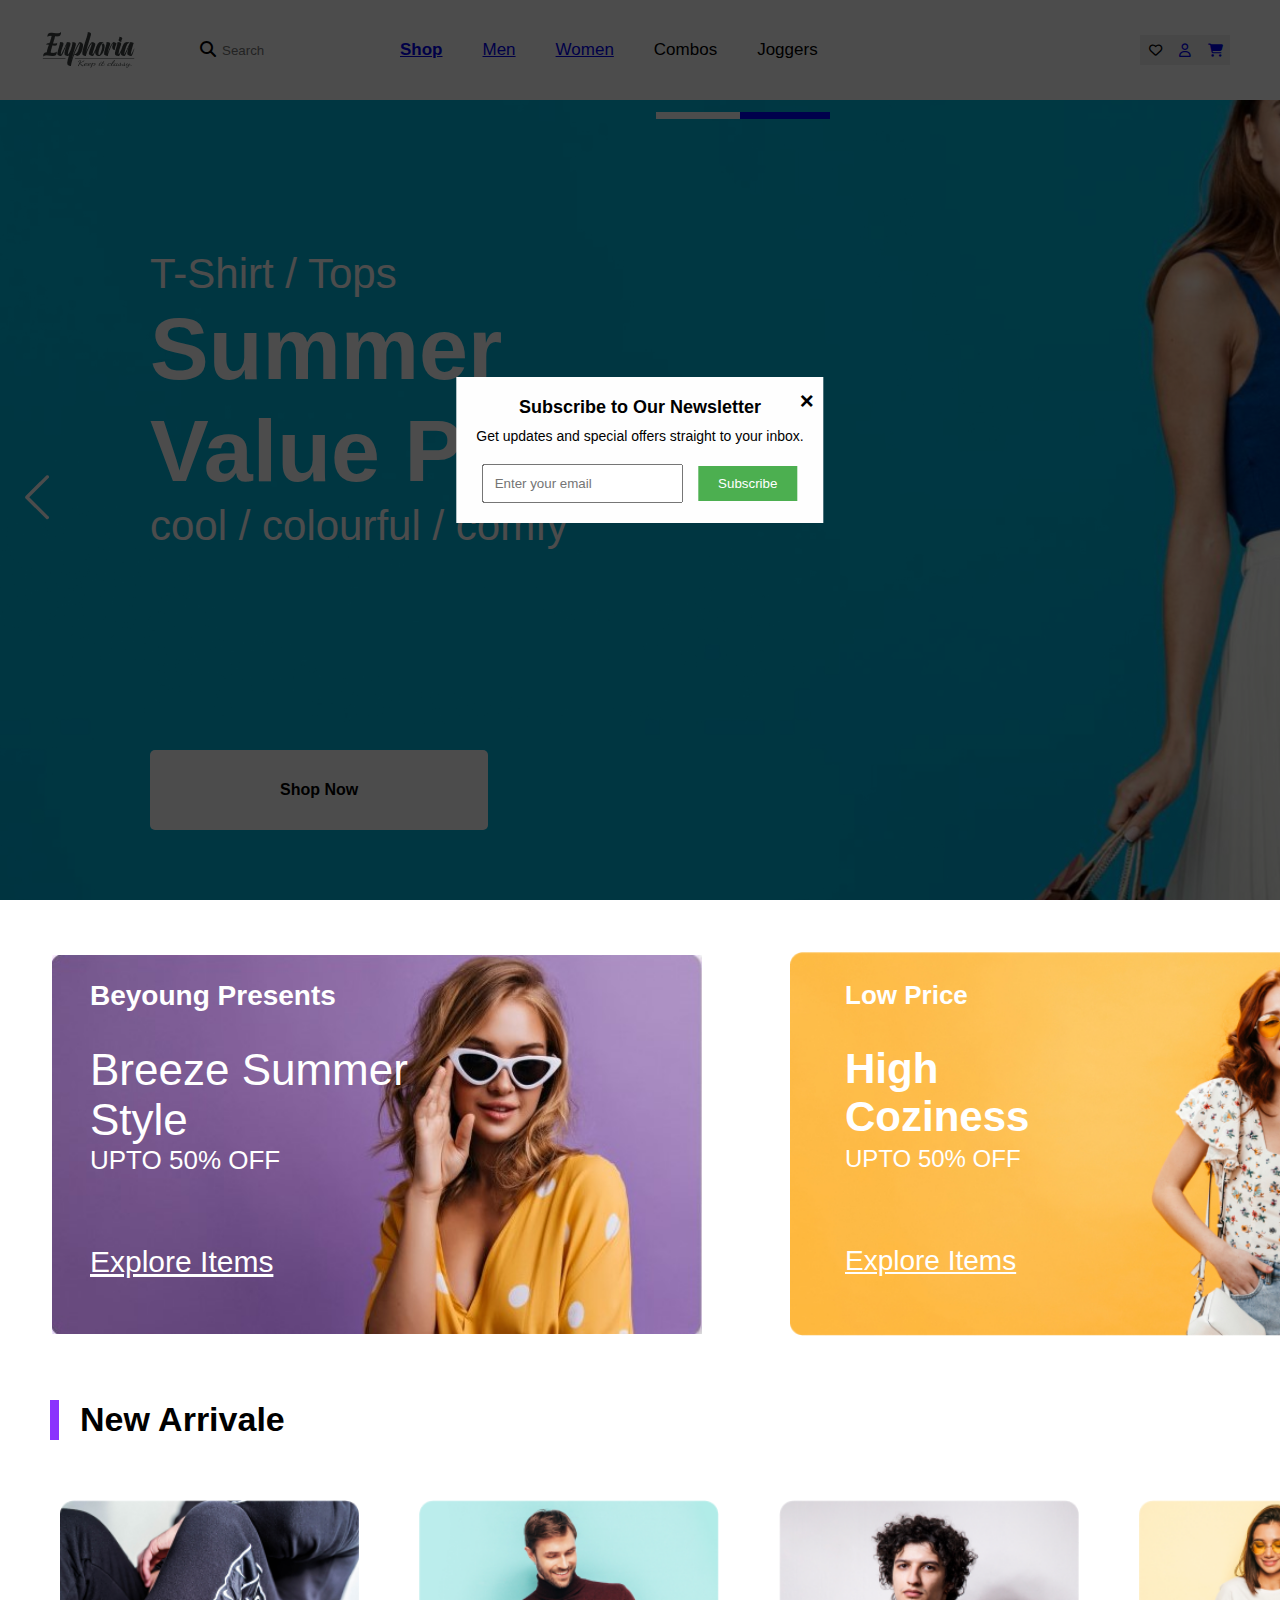
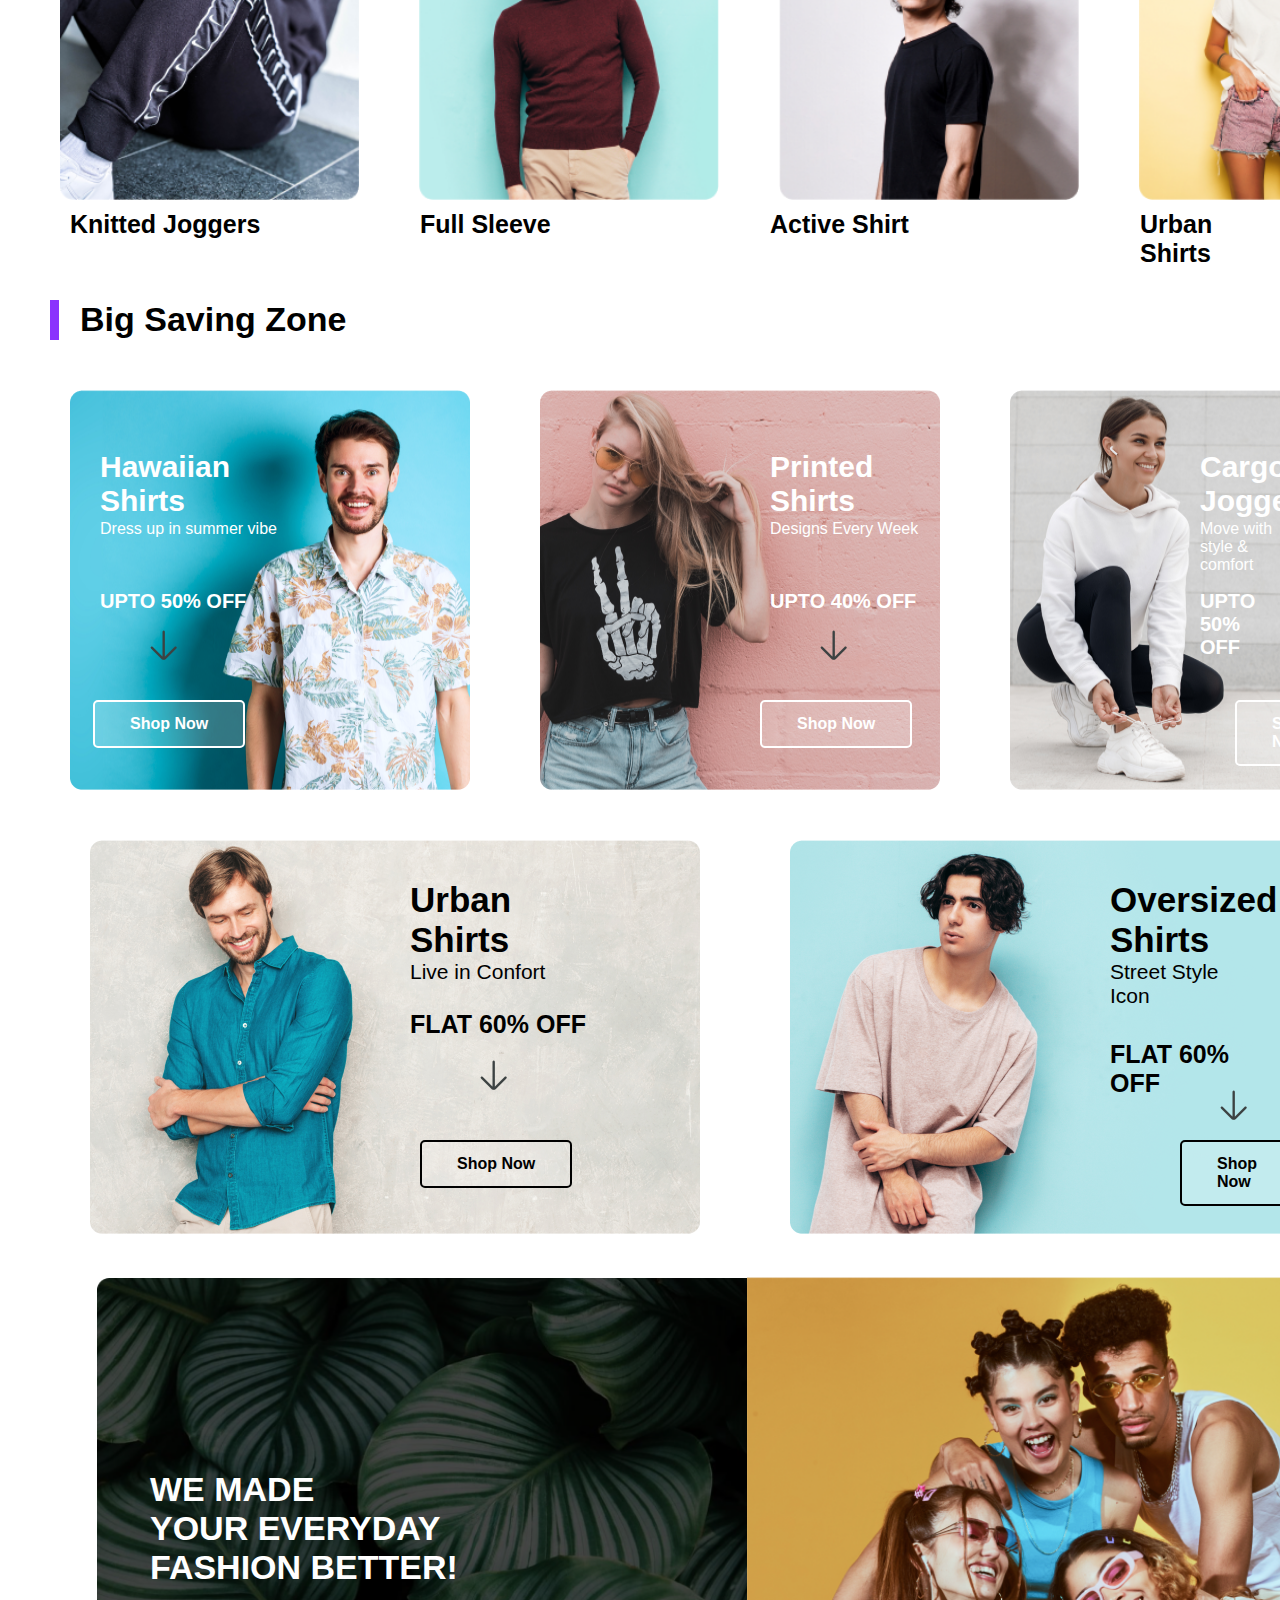
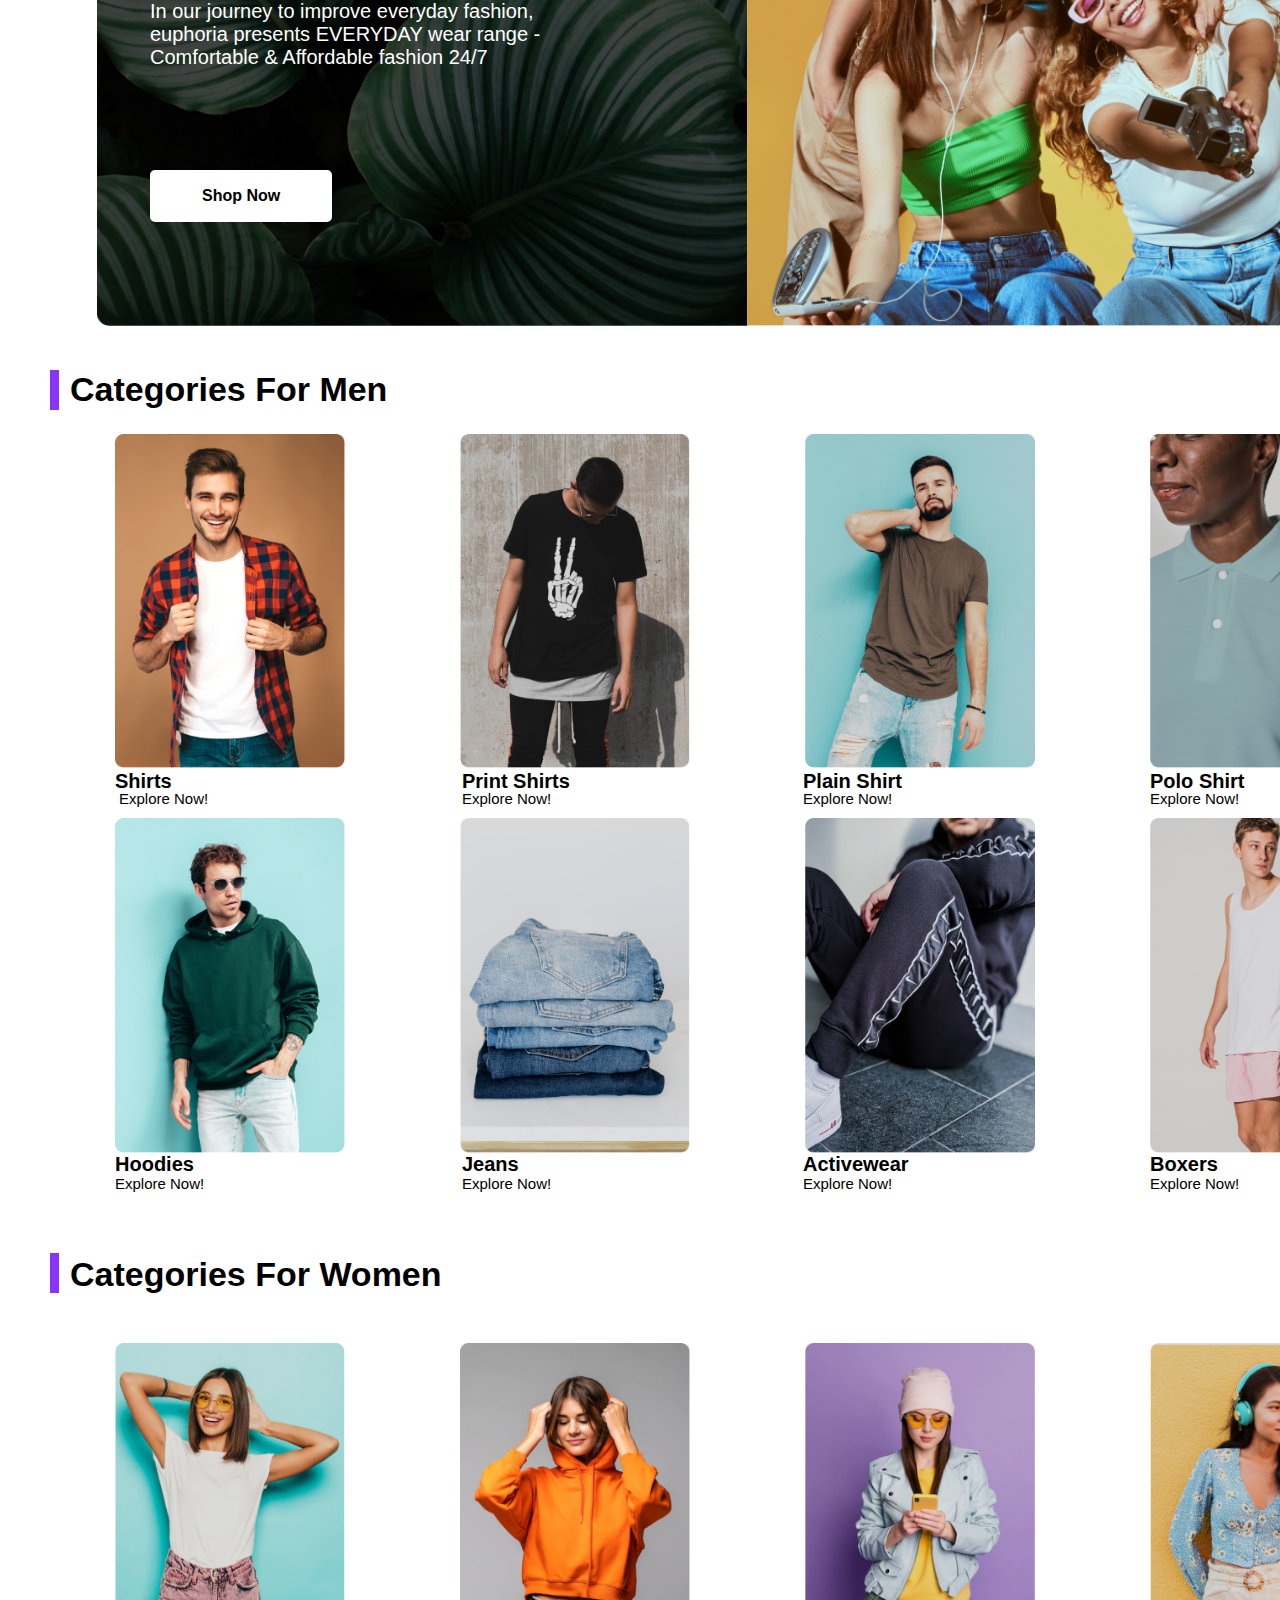
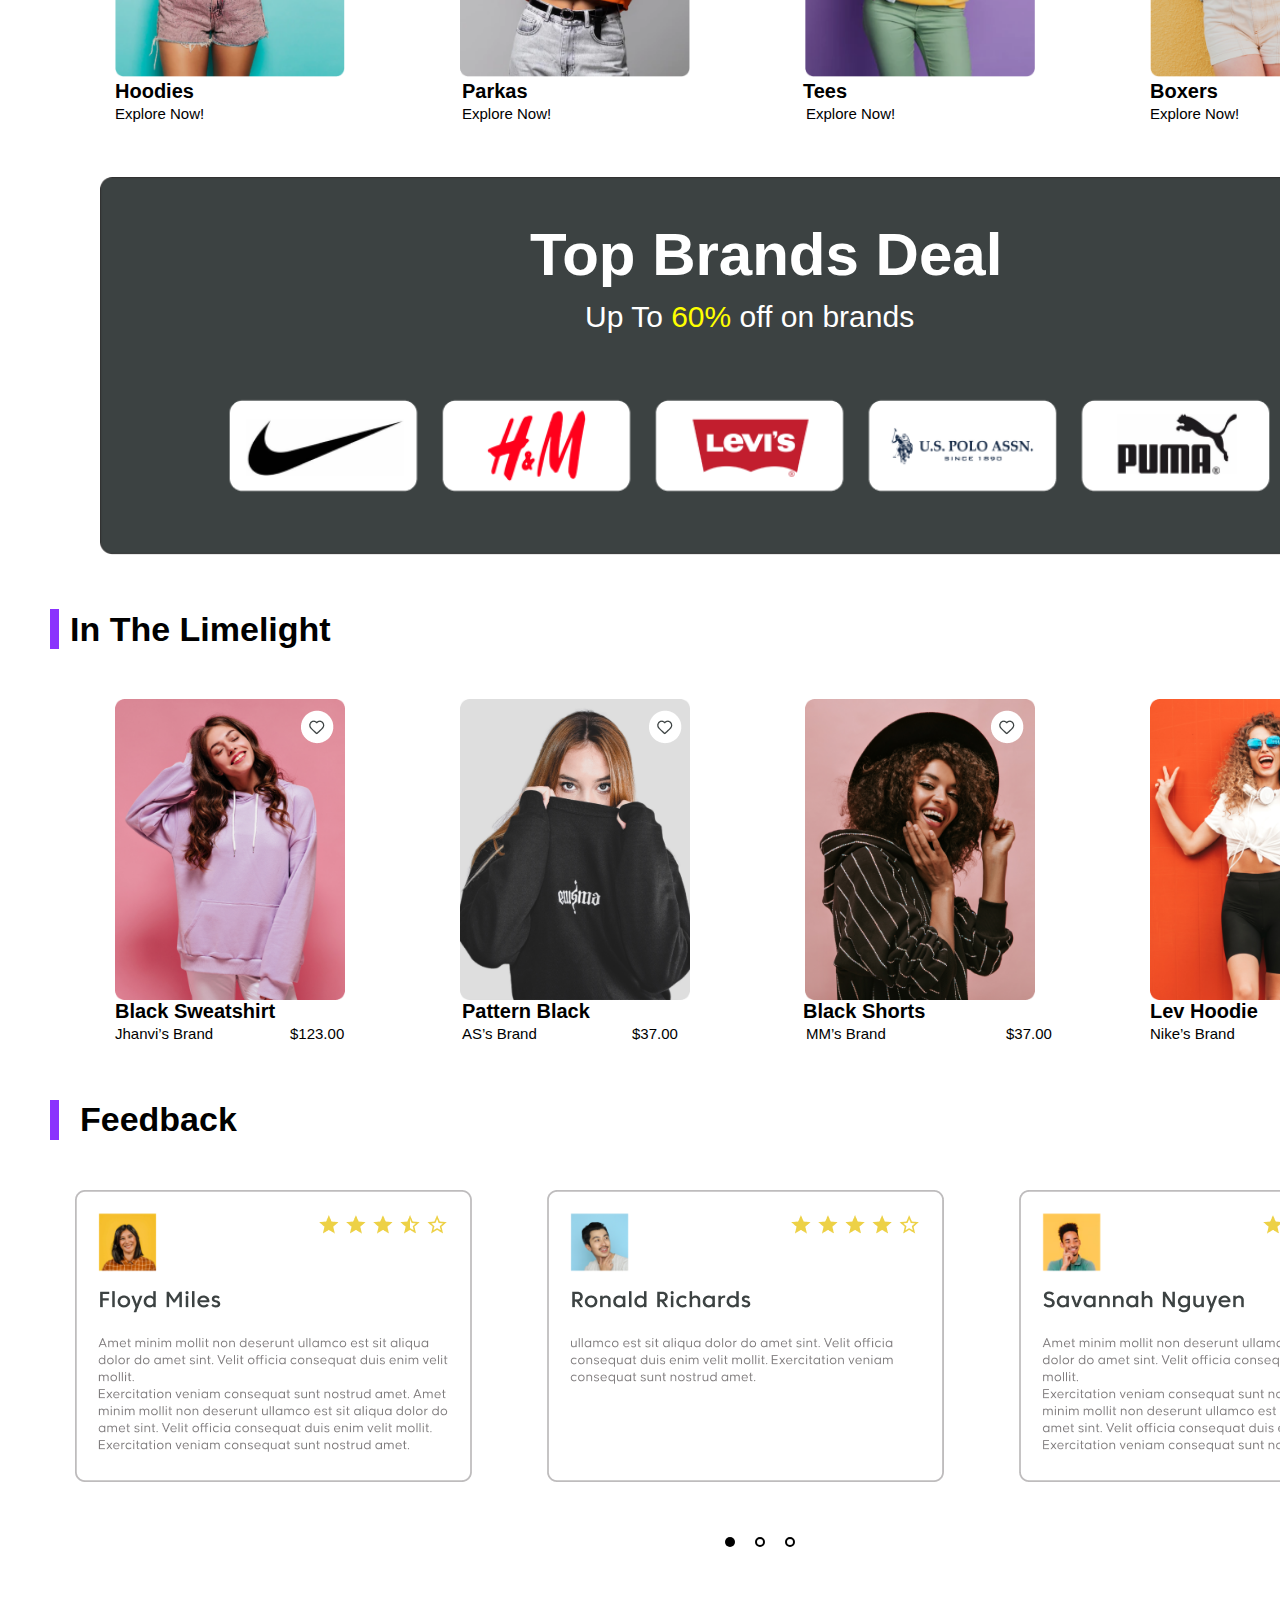
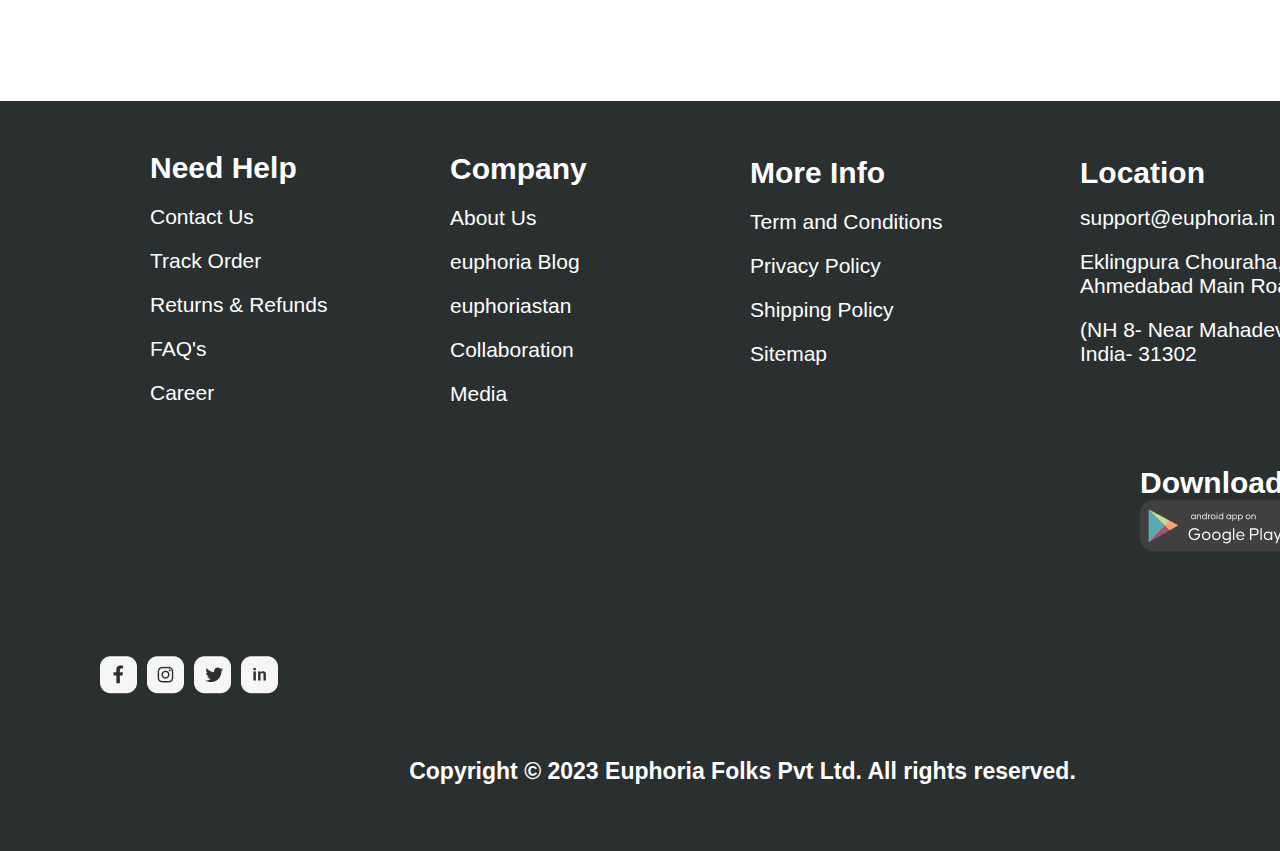
==== commit 79b39162: "Update index.html" ====
--- a/index.html
+++ b/index.html
@@ -5,6 +5,7 @@
     <title>Sukhoverkhov Main</title>
     <link rel="stylesheet" href="https://cdnjs.cloudflare.com/ajax/libs/font-awesome/6.4.2/css/all.min.css">
     <link rel="stylesheet" type="text/css" href="mobilefirst.css">
+	<meta name="google-site-verification" content="pLfK0TShkLqxjuHMv8Cvg5JDzH_-q51HiyIwwWMxC0c" />
 </head>
 <body>
     <header class="header">
